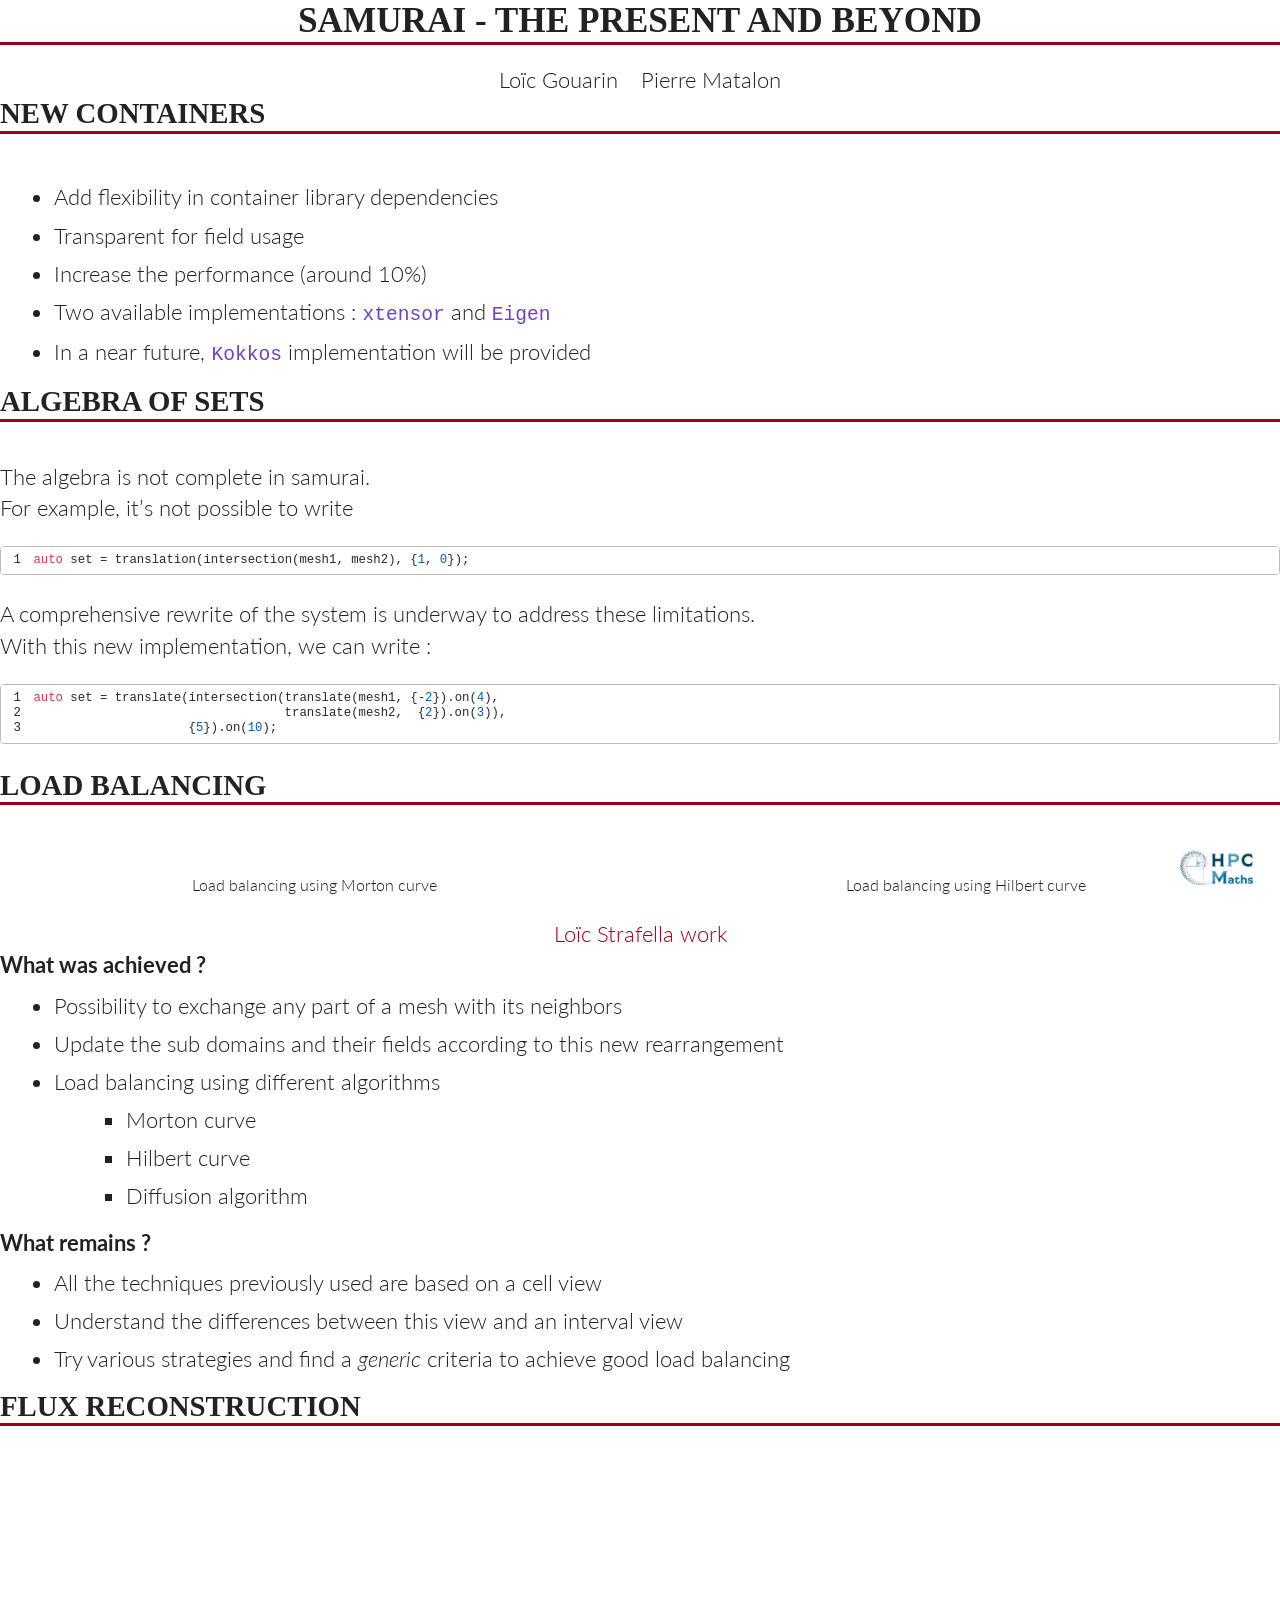
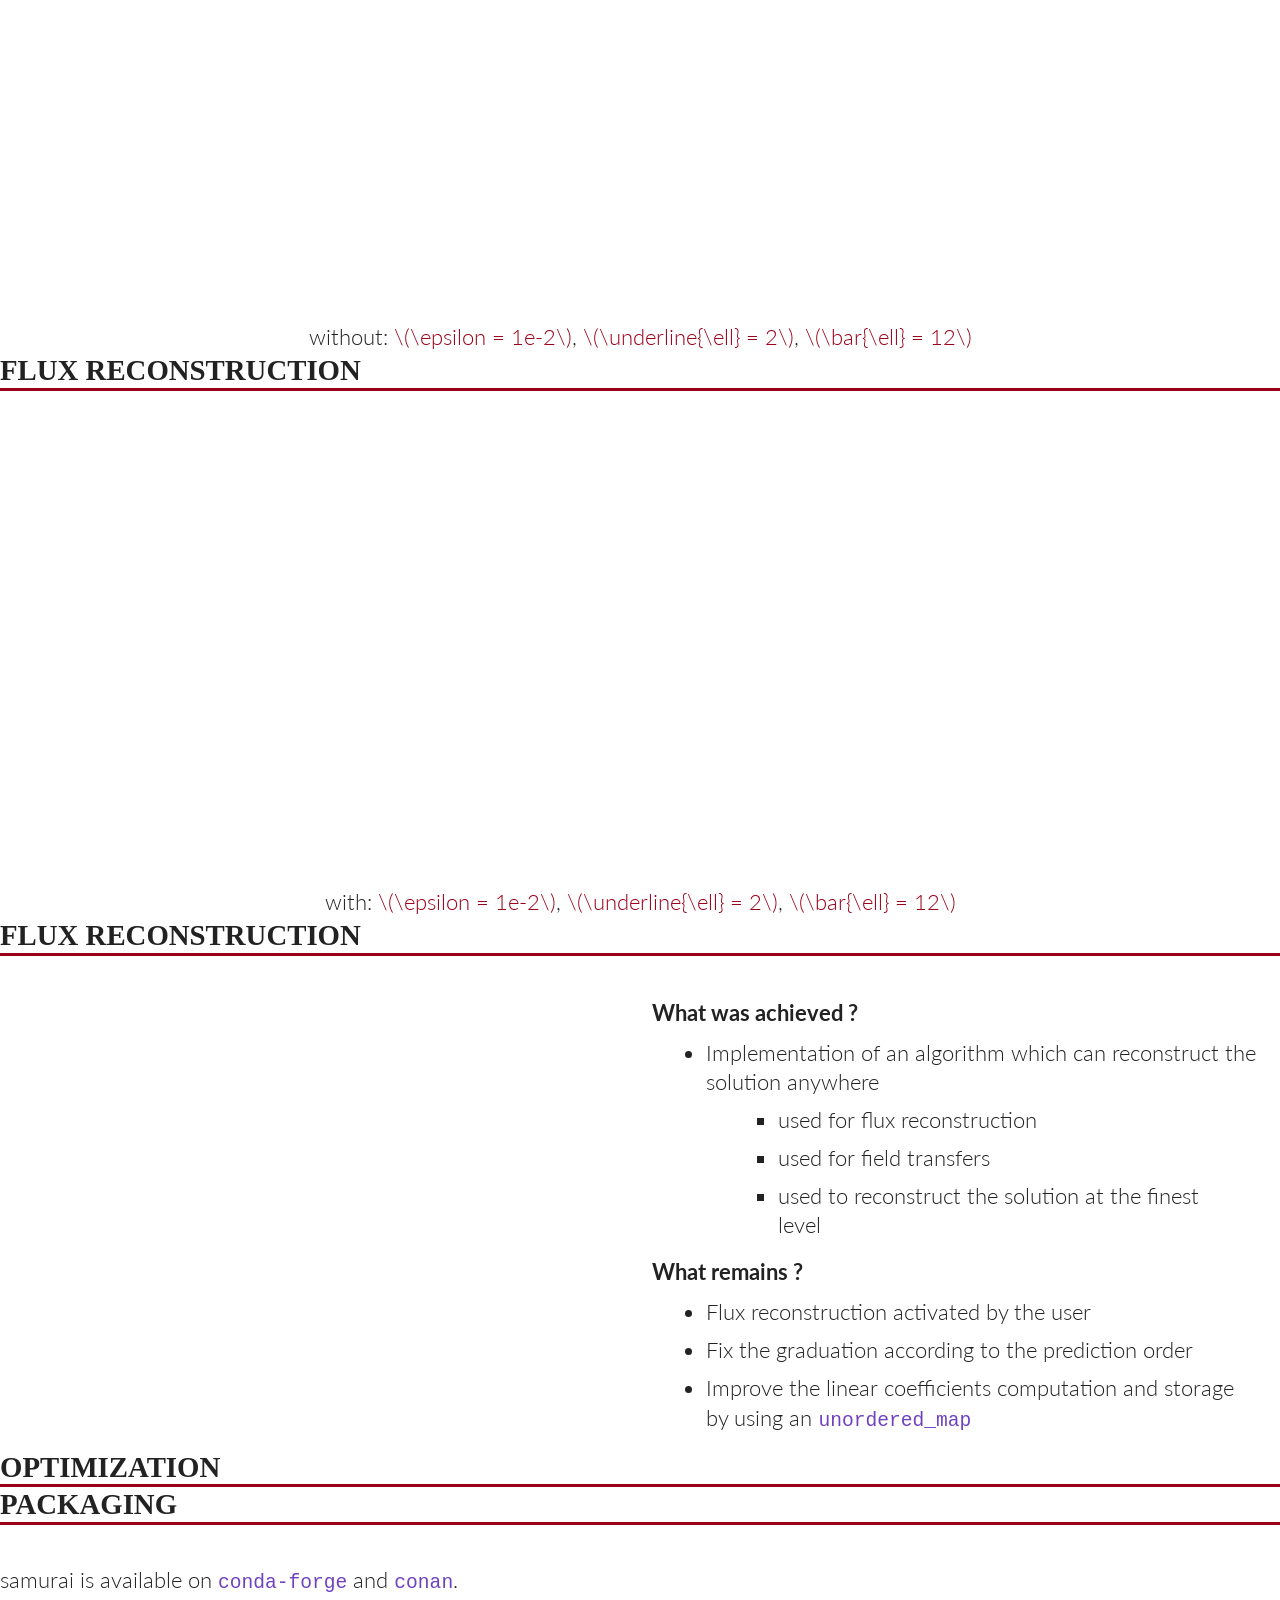
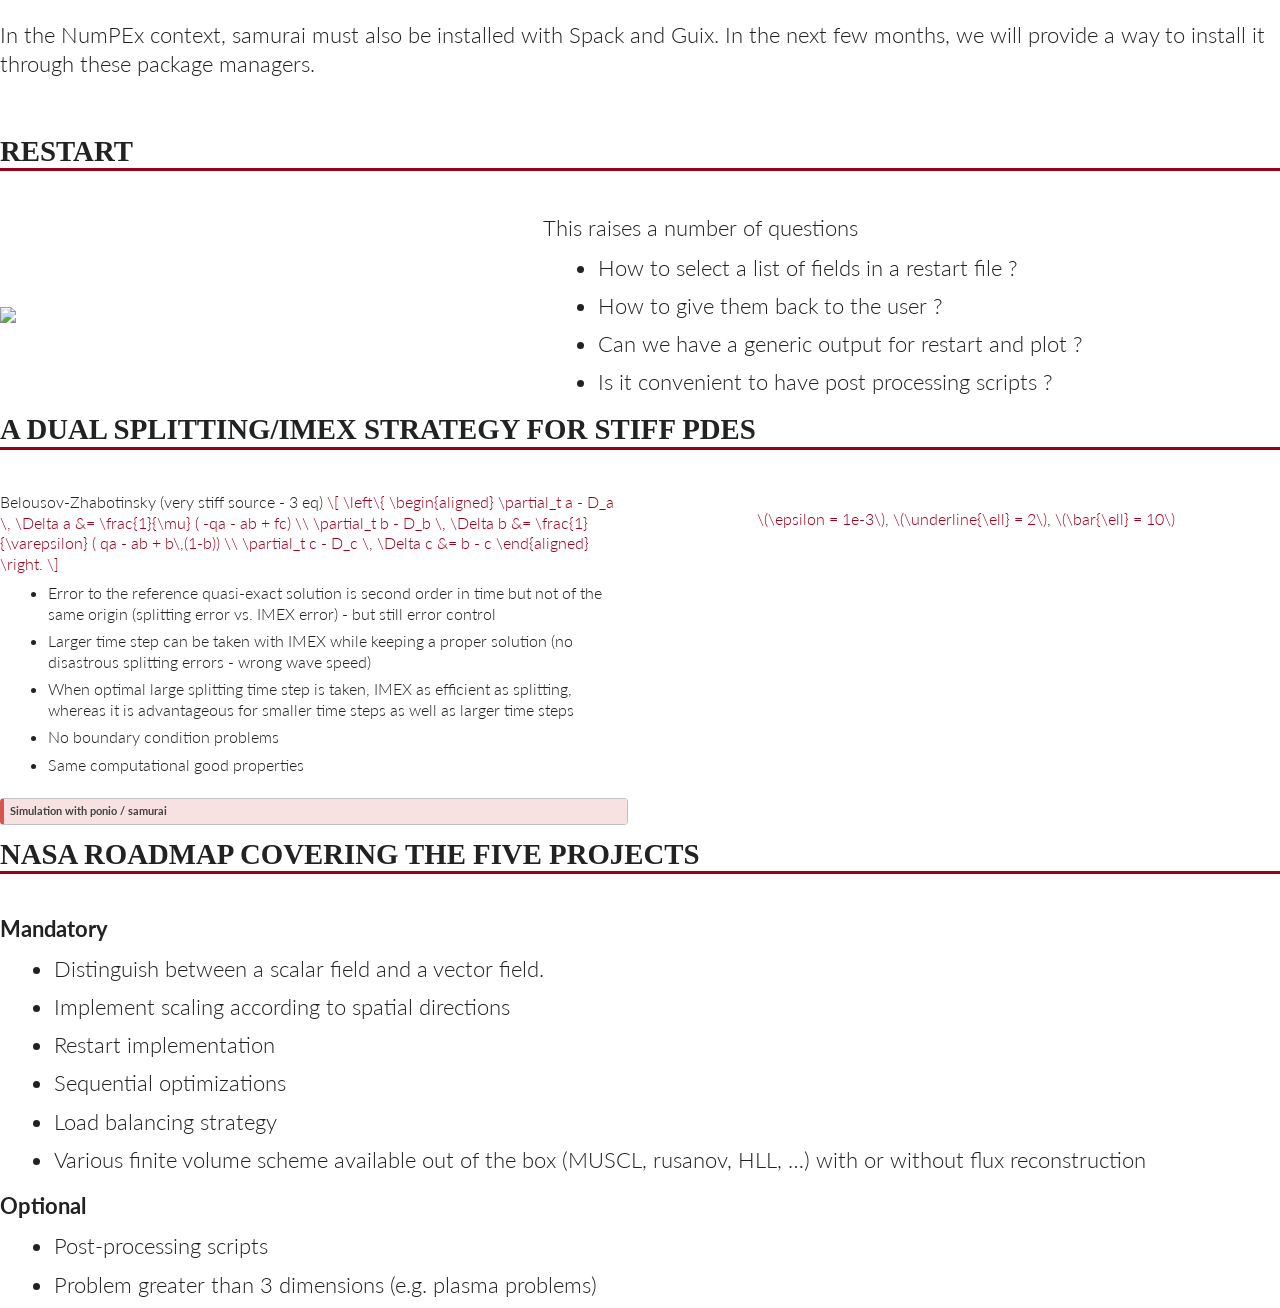
==== talk.html @ 72e12927 "Built site for gh-pages" ====
<!DOCTYPE html>
<html lang="en"><head>
<script src="talk_files/libs/clipboard/clipboard.min.js"></script>
<script src="talk_files/libs/quarto-html/tabby.min.js"></script>
<script src="talk_files/libs/quarto-html/popper.min.js"></script>
<script src="talk_files/libs/quarto-html/tippy.umd.min.js"></script>
<link href="talk_files/libs/quarto-html/tippy.css" rel="stylesheet">
<link href="talk_files/libs/quarto-html/light-border.css" rel="stylesheet">
<link href="talk_files/libs/quarto-html/quarto-html.min.css" rel="stylesheet" data-mode="light">
<link href="talk_files/libs/quarto-html/quarto-syntax-highlighting.css" rel="stylesheet" id="quarto-text-highlighting-styles"><meta charset="utf-8">
  <meta name="generator" content="quarto-1.5.57">

  <meta name="author" content="Loïc Gouarin">
  <meta name="author" content="Pierre Matalon">
  <title>samurai - the present and beyond</title>
  <meta name="apple-mobile-web-app-capable" content="yes">
  <meta name="apple-mobile-web-app-status-bar-style" content="black-translucent">
  <meta name="viewport" content="width=device-width, initial-scale=1.0, maximum-scale=1.0, user-scalable=no, minimal-ui">
  <link rel="stylesheet" href="talk_files/libs/revealjs/dist/reset.css">
  <link rel="stylesheet" href="talk_files/libs/revealjs/dist/reveal.css">
  <style>
    code{white-space: pre-wrap;}
    span.smallcaps{font-variant: small-caps;}
    div.columns{display: flex; gap: min(4vw, 1.5em);}
    div.column{flex: auto; overflow-x: auto;}
    div.hanging-indent{margin-left: 1.5em; text-indent: -1.5em;}
    ul.task-list{list-style: none;}
    ul.task-list li input[type="checkbox"] {
      width: 0.8em;
      margin: 0 0.8em 0.2em -1em; /* quarto-specific, see https://github.com/quarto-dev/quarto-cli/issues/4556 */ 
      vertical-align: middle;
    }
    /* CSS for syntax highlighting */
    pre > code.sourceCode { white-space: pre; position: relative; }
    pre > code.sourceCode > span { line-height: 1.25; }
    pre > code.sourceCode > span:empty { height: 1.2em; }
    .sourceCode { overflow: visible; }
    code.sourceCode > span { color: inherit; text-decoration: inherit; }
    div.sourceCode { margin: 1em 0; }
    pre.sourceCode { margin: 0; }
    @media screen {
    div.sourceCode { overflow: auto; }
    }
    @media print {
    pre > code.sourceCode { white-space: pre-wrap; }
    pre > code.sourceCode > span { display: inline-block; text-indent: -5em; padding-left: 5em; }
    }
    pre.numberSource code
      { counter-reset: source-line 0; }
    pre.numberSource code > span
      { position: relative; left: -4em; counter-increment: source-line; }
    pre.numberSource code > span > a:first-child::before
      { content: counter(source-line);
        position: relative; left: -1em; text-align: right; vertical-align: baseline;
        border: none; display: inline-block;
        -webkit-touch-callout: none; -webkit-user-select: none;
        -khtml-user-select: none; -moz-user-select: none;
        -ms-user-select: none; user-select: none;
        padding: 0 4px; width: 4em;
      }
    pre.numberSource { margin-left: 3em;  padding-left: 4px; }
    div.sourceCode
      { color: #24292e;  }
    @media screen {
    pre > code.sourceCode > span > a:first-child::before { text-decoration: underline; }
    }
    code span { color: #24292e; } /* Normal */
    code span.al { color: #ff5555; font-weight: bold; } /* Alert */
    code span.an { color: #6a737d; } /* Annotation */
    code span.at { color: #d73a49; } /* Attribute */
    code span.bn { color: #005cc5; } /* BaseN */
    code span.bu { color: #d73a49; } /* BuiltIn */
    code span.cf { color: #d73a49; } /* ControlFlow */
    code span.ch { color: #032f62; } /* Char */
    code span.cn { color: #005cc5; } /* Constant */
    code span.co { color: #6a737d; } /* Comment */
    code span.cv { color: #6a737d; } /* CommentVar */
    code span.do { color: #6a737d; } /* Documentation */
    code span.dt { color: #d73a49; } /* DataType */
    code span.dv { color: #005cc5; } /* DecVal */
    code span.er { color: #ff5555; text-decoration: underline; } /* Error */
    code span.ex { color: #d73a49; font-weight: bold; } /* Extension */
    code span.fl { color: #005cc5; } /* Float */
    code span.fu { color: #6f42c1; } /* Function */
    code span.im { color: #032f62; } /* Import */
    code span.in { color: #6a737d; } /* Information */
    code span.kw { color: #d73a49; } /* Keyword */
    code span.op { color: #24292e; } /* Operator */
    code span.ot { color: #6f42c1; } /* Other */
    code span.pp { color: #d73a49; } /* Preprocessor */
    code span.re { color: #6a737d; } /* RegionMarker */
    code span.sc { color: #005cc5; } /* SpecialChar */
    code span.ss { color: #032f62; } /* SpecialString */
    code span.st { color: #032f62; } /* String */
    code span.va { color: #e36209; } /* Variable */
    code span.vs { color: #032f62; } /* VerbatimString */
    code span.wa { color: #ff5555; } /* Warning */
  </style>
  <link rel="stylesheet" href="talk_files/libs/revealjs/dist/theme/quarto.css">
  <link rel="stylesheet" href="css/light.css">
  <link href="talk_files/libs/revealjs/plugin/quarto-line-highlight/line-highlight.css" rel="stylesheet">
  <link href="talk_files/libs/revealjs/plugin/reveal-menu/menu.css" rel="stylesheet">
  <link href="talk_files/libs/revealjs/plugin/reveal-menu/quarto-menu.css" rel="stylesheet">
  <link href="talk_files/libs/revealjs/plugin/quarto-support/footer.css" rel="stylesheet">
  <style type="text/css">

  .callout {
    margin-top: 1em;
    margin-bottom: 1em;  
    border-radius: .25rem;
  }

  .callout.callout-style-simple { 
    padding: 0em 0.5em;
    border-left: solid #acacac .3rem;
    border-right: solid 1px silver;
    border-top: solid 1px silver;
    border-bottom: solid 1px silver;
    display: flex;
  }

  .callout.callout-style-default {
    border-left: solid #acacac .3rem;
    border-right: solid 1px silver;
    border-top: solid 1px silver;
    border-bottom: solid 1px silver;
  }

  .callout .callout-body-container {
    flex-grow: 1;
  }

  .callout.callout-style-simple .callout-body {
    font-size: 1rem;
    font-weight: 400;
  }

  .callout.callout-style-default .callout-body {
    font-size: 0.9rem;
    font-weight: 400;
  }

  .callout.callout-titled.callout-style-simple .callout-body {
    margin-top: 0.2em;
  }

  .callout:not(.callout-titled) .callout-body {
      display: flex;
  }

  .callout:not(.no-icon).callout-titled.callout-style-simple .callout-content {
    padding-left: 1.6em;
  }

  .callout.callout-titled .callout-header {
    padding-top: 0.2em;
    margin-bottom: -0.2em;
  }

  .callout.callout-titled .callout-title  p {
    margin-top: 0.5em;
    margin-bottom: 0.5em;
  }
    
  .callout.callout-titled.callout-style-simple .callout-content  p {
    margin-top: 0;
  }

  .callout.callout-titled.callout-style-default .callout-content  p {
    margin-top: 0.7em;
  }

  .callout.callout-style-simple div.callout-title {
    border-bottom: none;
    font-size: .9rem;
    font-weight: 600;
    opacity: 75%;
  }

  .callout.callout-style-default  div.callout-title {
    border-bottom: none;
    font-weight: 600;
    opacity: 85%;
    font-size: 0.9rem;
    padding-left: 0.5em;
    padding-right: 0.5em;
  }

  .callout.callout-style-default div.callout-content {
    padding-left: 0.5em;
    padding-right: 0.5em;
  }

  .callout.callout-style-simple .callout-icon::before {
    height: 1rem;
    width: 1rem;
    display: inline-block;
    content: "";
    background-repeat: no-repeat;
    background-size: 1rem 1rem;
  }

  .callout.callout-style-default .callout-icon::before {
    height: 0.9rem;
    width: 0.9rem;
    display: inline-block;
    content: "";
    background-repeat: no-repeat;
    background-size: 0.9rem 0.9rem;
  }

  .callout-title {
    display: flex
  }
    
  .callout-icon::before {
    margin-top: 1rem;
    padding-right: .5rem;
  }

  .callout.no-icon::before {
    display: none !important;
  }

  .callout.callout-titled .callout-body > .callout-content > :last-child {
    padding-bottom: 0.5rem;
    margin-bottom: 0;
  }

  .callout.callout-titled .callout-icon::before {
    margin-top: .5rem;
    padding-right: .5rem;
  }

  .callout:not(.callout-titled) .callout-icon::before {
    margin-top: 1rem;
    padding-right: .5rem;
  }

  /* Callout Types */

  div.callout-note {
    border-left-color: #4582ec !important;
  }

  div.callout-note .callout-icon::before {
    background-image: url('[data-uri]');
  }

  div.callout-note.callout-style-default .callout-title {
    background-color: #dae6fb
  }

  div.callout-important {
    border-left-color: #d9534f !important;
  }

  div.callout-important .callout-icon::before {
    background-image: url('[data-uri]');
  }

  div.callout-important.callout-style-default .callout-title {
    background-color: #f7dddc
  }

  div.callout-warning {
    border-left-color: #f0ad4e !important;
  }

  div.callout-warning .callout-icon::before {
    background-image: url('[data-uri]');
  }

  div.callout-warning.callout-style-default .callout-title {
    background-color: #fcefdc
  }

  div.callout-tip {
    border-left-color: #02b875 !important;
  }

  div.callout-tip .callout-icon::before {
    background-image: url('[data-uri]');
  }

  div.callout-tip.callout-style-default .callout-title {
    background-color: #ccf1e3
  }

  div.callout-caution {
    border-left-color: #fd7e14 !important;
  }

  div.callout-caution .callout-icon::before {
    background-image: url('[data-uri]');
  }

  div.callout-caution.callout-style-default .callout-title {
    background-color: #ffe5d0
  }

  </style>
  <style type="text/css">
    .reveal div.sourceCode {
      margin: 0;
      overflow: auto;
    }
    .reveal div.hanging-indent {
      margin-left: 1em;
      text-indent: -1em;
    }
    .reveal .slide:not(.center) {
      height: 100%;
    }
    .reveal .slide.scrollable {
      overflow-y: auto;
    }
    .reveal .footnotes {
      height: 100%;
      overflow-y: auto;
    }
    .reveal .slide .absolute {
      position: absolute;
      display: block;
    }
    .reveal .footnotes ol {
      counter-reset: ol;
      list-style-type: none; 
      margin-left: 0;
    }
    .reveal .footnotes ol li:before {
      counter-increment: ol;
      content: counter(ol) ". "; 
    }
    .reveal .footnotes ol li > p:first-child {
      display: inline-block;
    }
    .reveal .slide ul,
    .reveal .slide ol {
      margin-bottom: 0.5em;
    }
    .reveal .slide ul li,
    .reveal .slide ol li {
      margin-top: 0.4em;
      margin-bottom: 0.2em;
    }
    .reveal .slide ul[role="tablist"] li {
      margin-bottom: 0;
    }
    .reveal .slide ul li > *:first-child,
    .reveal .slide ol li > *:first-child {
      margin-block-start: 0;
    }
    .reveal .slide ul li > *:last-child,
    .reveal .slide ol li > *:last-child {
      margin-block-end: 0;
    }
    .reveal .slide .columns:nth-child(3) {
      margin-block-start: 0.8em;
    }
    .reveal blockquote {
      box-shadow: none;
    }
    .reveal .tippy-content>* {
      margin-top: 0.2em;
      margin-bottom: 0.7em;
    }
    .reveal .tippy-content>*:last-child {
      margin-bottom: 0.2em;
    }
    .reveal .slide > img.stretch.quarto-figure-center,
    .reveal .slide > img.r-stretch.quarto-figure-center {
      display: block;
      margin-left: auto;
      margin-right: auto; 
    }
    .reveal .slide > img.stretch.quarto-figure-left,
    .reveal .slide > img.r-stretch.quarto-figure-left  {
      display: block;
      margin-left: 0;
      margin-right: auto; 
    }
    .reveal .slide > img.stretch.quarto-figure-right,
    .reveal .slide > img.r-stretch.quarto-figure-right  {
      display: block;
      margin-left: auto;
      margin-right: 0; 
    }
  </style>
</head>
<body class="quarto-light">
  <div class="reveal">
    <div class="slides">

<section id="title-slide" class="quarto-title-block center">
  <h1 class="title">samurai - the present and beyond</h1>

<div class="quarto-title-authors">
<div class="quarto-title-author">
<div class="quarto-title-author-name">
Loïc Gouarin 
</div>
</div>
<div class="quarto-title-author">
<div class="quarto-title-author-name">
Pierre Matalon 
</div>
</div>
</div>

</section>
<section id="new-containers" class="slide level2">
<h2>New containers</h2>
<link href="https://cdn.jsdelivr.net/npm/bootstrap@5.3.0/dist/css/bootstrap.min.css" rel="stylesheet">
<script src="https://cdn.jsdelivr.net/npm/bootstrap@5.3.0/dist/js/bootstrap.bundle.min.js"></script>
<ul>
<li>Add flexibility in container library dependencies</li>
<li>Transparent for field usage</li>
<li>Increase the performance (around 10%)</li>
<li>Two available implementations : <code>xtensor</code> and <code>Eigen</code></li>
<li>In a near future, <code>Kokkos</code> implementation will be provided</li>
</ul>
</section>
<section id="algebra-of-sets" class="slide level2">
<h2>Algebra of sets</h2>
<p>The algebra is not complete in samurai.</p>
<p>For example, it’s not possible to write</p>
<div class="my-4">
<div class="sourceCode" id="cb1"><pre class="sourceCode numberSource cpp number-lines code-with-copy"><code class="sourceCode cpp"><span id="cb1-1"><a href=""></a><span class="kw">auto</span> set <span class="op">=</span> translation<span class="op">(</span>intersection<span class="op">(</span>mesh1<span class="op">,</span> mesh2<span class="op">),</span> <span class="op">{</span><span class="dv">1</span><span class="op">,</span> <span class="dv">0</span><span class="op">});</span></span></code><button title="Copy to Clipboard" class="code-copy-button"><i class="bi"></i></button></pre></div>
</div>
<p>A comprehensive rewrite of the system is underway to address these limitations.</p>
<p>With this new implementation, we can write :</p>
<div class="my-4">
<div class="sourceCode" id="cb2"><pre class="sourceCode numberSource cpp number-lines code-with-copy"><code class="sourceCode cpp"><span id="cb2-1"><a href=""></a><span class="kw">auto</span> set <span class="op">=</span> translate<span class="op">(</span>intersection<span class="op">(</span>translate<span class="op">(</span>mesh1<span class="op">,</span> <span class="op">{-</span><span class="dv">2</span><span class="op">}).</span>on<span class="op">(</span><span class="dv">4</span><span class="op">),</span></span>
<span id="cb2-2"><a href=""></a>                                  translate<span class="op">(</span>mesh2<span class="op">,</span>  <span class="op">{</span><span class="dv">2</span><span class="op">}).</span>on<span class="op">(</span><span class="dv">3</span><span class="op">)),</span></span>
<span id="cb2-3"><a href=""></a>                     <span class="op">{</span><span class="dv">5</span><span class="op">}).</span>on<span class="op">(</span><span class="dv">10</span><span class="op">);</span></span></code><button title="Copy to Clipboard" class="code-copy-button"><i class="bi"></i></button></pre></div>
</div>
</section>
<section id="load-balancing" class="slide level2">
<h2>Load balancing</h2>
<div class="row text-center">
<div class="col-6 mx-auto">
<div class="quarto-figure quarto-figure-center">
<figure>
<p><img data-src="./figures/morton_6MPI_example.png"></p>
<figcaption>Load balancing using Morton curve</figcaption>
</figure>
</div>
</div>
<div class="col-6 mx-auto">
<div class="quarto-figure quarto-figure-center">
<figure>
<p><img data-src="./figures/hilbert_6MPI_example.png"></p>
<figcaption>Load balancing using Hilbert curve</figcaption>
</figure>
</div>
</div>
</div>
<div class="text-center color">
<p>Loïc Strafella work</p>
</div>
</section>
<section class="slide level2">

<!-- ::::{.center-page-vertically} -->
<p><strong>What was achieved ?</strong></p>
<ul>
<li>Possibility to exchange any part of a mesh with its neighbors</li>
<li>Update the sub domains and their fields according to this new rearrangement</li>
<li>Load balancing using different algorithms
<ul>
<li>Morton curve</li>
<li>Hilbert curve</li>
<li>Diffusion algorithm</li>
</ul></li>
</ul>
<p><strong>What remains ?</strong></p>
<ul>
<li>All the techniques previously used are based on a cell view</li>
<li>Understand the differences between this view and an interval view</li>
<li>Try various strategies and find a <em>generic</em> criteria to achieve good load balancing <!-- :::: --></li>
</ul>
</section>
<section id="flux-reconstruction" class="slide level2">
<h2>Flux reconstruction</h2>
<div class="text-center">
<div>
<video data-autoplay="" width="70%" src="videos/burgers/MRA_upwind_without_portion-min_1-max_12-eps_0.01-reg_0.mp4">
</video></div>
</div>
<div class="text-center mt-0">
<p>without: <span class="math inline">\(\epsilon = 1e-2\)</span>, <span class="math inline">\(\underline{\ell} = 2\)</span>, <span class="math inline">\(\bar{\ell} = 12\)</span></p>
</div>
</section>
<section id="flux-reconstruction-1" class="slide level2">
<h2>Flux reconstruction</h2>
<div class="text-center">
<div>
<video data-autoplay="" width="70%" src="videos/burgers/MRA_upwind_with_portion-min_1-max_12-eps_0.01-reg_0.mp4">
</video></div>
</div>
<div class="text-center mt-0">
<p>with: <span class="math inline">\(\epsilon = 1e-2\)</span>, <span class="math inline">\(\underline{\ell} = 2\)</span>, <span class="math inline">\(\bar{\ell} = 12\)</span></p>
</div>
</section>
<section id="flux-reconstruction-2" class="slide level2">
<h2>Flux reconstruction</h2>
<div class="row align-items-center">
<div class="col-6 text-center">
<video data-autoplay="" src="videos/portions/portion.mp4">
</video></div>
<div class="col">
<p><strong>What was achieved ?</strong></p>
<ul>
<li>Implementation of an algorithm which can reconstruct the solution anywhere
<ul>
<li>used for flux reconstruction</li>
<li>used for field transfers</li>
<li>used to reconstruct the solution at the finest level</li>
</ul></li>
</ul>
<p><strong>What remains ?</strong></p>
<ul>
<li>Flux reconstruction activated by the user</li>
<li>Fix the graduation according to the prediction order</li>
<li>Improve the linear coefficients computation and storage by using an <code>unordered_map</code></li>
</ul>
</div>
</div>
</section>
<section id="optimization" class="slide level2">
<h2>Optimization</h2>
</section>
<section id="packaging" class="slide level2">
<h2>Packaging</h2>
<div class="my-4">
<p>samurai is available on <code>conda-forge</code> and <code>conan</code>.</p>
</div>
<p>In the NumPEx context, samurai must also be installed with Spack and Guix. In the next few months, we will provide a way to install it through these package managers.</p>
<div class="text-center mt-4">
<p><img data-src="./figures/spack-logo-white.svg" style="width:10.0%"> <img data-src="./figures/Guix_logo.svg" style="width:10.0%"></p>
</div>
</section>
<section id="restart" class="slide level2">
<h2>Restart</h2>
<div class="row align-items-center">
<div class="col-5">
<p><img src="https://media.giphy.com/media/crBFPTqW4U2YM/giphy.gif?cid=ecf05e47tljwhuz2z7a8xxn8gryehs5t8ce6xh1qmso7g6je&amp;ep=v1_gifs_search&amp;rid=giphy.gif&amp;ct=g"></p>
</div>
<div class="col fragment">
<p>This raises a number of questions</p>
<ul>
<li>How to select a list of fields in a restart file ?</li>
<li>How to give them back to the user ?</li>
<li>Can we have a generic output for restart and plot ?</li>
<li>Is it convenient to have post processing scripts ?</li>
</ul>
</div>
</div>
</section>
<section id="a-dual-splittingimex-strategy-for-stiff-pdes" class="slide level2 fs-5">
<h2>A dual Splitting/IMEX strategy for stiff PDEs</h2>
<div class="row fs-6 align-items-center">
<div class="col-6">
<p>Belousov-Zhabotinsky (very stiff source - 3 eq) <span class="math display">\[
\left\{
\begin{aligned}
\partial_t a - D_a \, \Delta a &amp;= \frac{1}{\mu} ( -qa - ab
+
fc) \\
\partial_t b - D_b \, \Delta b &amp;= \frac{1}{\varepsilon} (
qa
- ab + b\,(1-b)) \\
\partial_t c - D_c \, \Delta c &amp;= b - c
\end{aligned}
\right.
\]</span></p>
<ul>
<li>Error to the reference quasi-exact solution is second order in time but not of the same origin (splitting error vs.&nbsp;IMEX error) - but still error control</li>
<li>Larger time step can be taken with IMEX while keeping a proper solution (no disastrous splitting errors - wrong wave speed)</li>
<li>When optimal large splitting time step is taken, IMEX as efficient as splitting, whereas it is advantageous for smaller time steps as well as larger time steps</li>
<li>No boundary condition problems</li>
<li>Same computational good properties</li>
</ul>
<div title="Simulation with ponio / samurai">
<div class="callout callout-important no-icon callout-titled callout-style-default">
<div class="callout-body">
<div class="callout-title">
<p><strong>Simulation with ponio / samurai</strong></p>
</div>
<div class="callout-content">

</div>
</div>
</div>
</div>
</div>
<div class="col-6 text-center">
<div class="text-center mt-0">
<p><span class="math inline">\(\epsilon = 1e-3\)</span>, <span class="math inline">\(\underline{\ell} = 2\)</span>, <span class="math inline">\(\bar{\ell} = 10\)</span></p>
</div>
<video data-autoplay="" loop="true" src="videos/bz_pirock_animation.mp4" width="90%">
</video></div>
</div>
</section>
<section id="nasa-roadmap-covering-the-five-projects" class="slide level2">
<h2>NASA Roadmap covering the five projects</h2>
<p><strong>Mandatory</strong></p>
<ul>
<li>Distinguish between a scalar field and a vector field.</li>
<li>Implement scaling according to spatial directions</li>
<li>Restart implementation</li>
<li>Sequential optimizations</li>
<li>Load balancing strategy</li>
<li>Various finite volume scheme available out of the box (MUSCL, rusanov, HLL, …) with or without flux reconstruction</li>
</ul>
<p><strong>Optional</strong></p>
<ul>
<li>Post-processing scripts</li>
<li>Problem greater than 3 dimensions (e.g.&nbsp;plasma problems)</li>
</ul>
<div class="quarto-auto-generated-content">
<p><img src="figures/logo_HPC@Maths.jpg" class="slide-logo"></p>
<div class="footer footer-default">
<p>Journées OpenNumDef - <img width="5%" src="figures/by-sa.png"> - 13 and 14 February 2025</p>
</div>
</div>
</section>
    </div>
  </div>

  <script>window.backupDefine = window.define; window.define = undefined;</script>
  <script src="talk_files/libs/revealjs/dist/reveal.js"></script>
  <!-- reveal.js plugins -->
  <script src="talk_files/libs/revealjs/plugin/quarto-line-highlight/line-highlight.js"></script>
  <script src="talk_files/libs/revealjs/plugin/pdf-export/pdfexport.js"></script>
  <script src="talk_files/libs/revealjs/plugin/reveal-menu/menu.js"></script>
  <script src="talk_files/libs/revealjs/plugin/reveal-menu/quarto-menu.js"></script>
  <script src="talk_files/libs/revealjs/plugin/quarto-support/support.js"></script>
  

  <script src="talk_files/libs/revealjs/plugin/notes/notes.js"></script>
  <script src="talk_files/libs/revealjs/plugin/search/search.js"></script>
  <script src="talk_files/libs/revealjs/plugin/zoom/zoom.js"></script>
  <script src="talk_files/libs/revealjs/plugin/math/math.js"></script>
  <script>window.define = window.backupDefine; window.backupDefine = undefined;</script>

  <script>

      // Full list of configuration options available at:
      // https://revealjs.com/config/
      Reveal.initialize({
'controlsAuto': true,
'previewLinksAuto': false,
'pdfSeparateFragments': false,
'autoAnimateEasing': "ease",
'autoAnimateDuration': 1,
'autoAnimateUnmatched': true,
'menu': {"side":"left","useTextContentForMissingTitles":true,"markers":false,"loadIcons":false,"custom":[{"title":"Tools","icon":"<i class=\"fas fa-gear\"></i>","content":"<ul class=\"slide-menu-items\">\n<li class=\"slide-tool-item active\" data-item=\"0\"><a href=\"#\" onclick=\"RevealMenuToolHandlers.fullscreen(event)\"><kbd>f</kbd> Fullscreen</a></li>\n<li class=\"slide-tool-item\" data-item=\"1\"><a href=\"#\" onclick=\"RevealMenuToolHandlers.speakerMode(event)\"><kbd>s</kbd> Speaker View</a></li>\n<li class=\"slide-tool-item\" data-item=\"2\"><a href=\"#\" onclick=\"RevealMenuToolHandlers.overview(event)\"><kbd>o</kbd> Slide Overview</a></li>\n<li class=\"slide-tool-item\" data-item=\"3\"><a href=\"#\" onclick=\"RevealMenuToolHandlers.togglePdfExport(event)\"><kbd>e</kbd> PDF Export Mode</a></li>\n<li class=\"slide-tool-item\" data-item=\"4\"><a href=\"#\" onclick=\"RevealMenuToolHandlers.keyboardHelp(event)\"><kbd>?</kbd> Keyboard Help</a></li>\n</ul>"}],"openButton":true},
'smaller': false,
 
        // Display controls in the bottom right corner
        controls: false,

        // Help the user learn the controls by providing hints, for example by
        // bouncing the down arrow when they first encounter a vertical slide
        controlsTutorial: false,

        // Determines where controls appear, "edges" or "bottom-right"
        controlsLayout: 'edges',

        // Visibility rule for backwards navigation arrows; "faded", "hidden"
        // or "visible"
        controlsBackArrows: 'faded',

        // Display a presentation progress bar
        progress: true,

        // Display the page number of the current slide
        slideNumber: false,

        // 'all', 'print', or 'speaker'
        showSlideNumber: 'all',

        // Add the current slide number to the URL hash so that reloading the
        // page/copying the URL will return you to the same slide
        hash: true,

        // Start with 1 for the hash rather than 0
        hashOneBasedIndex: false,

        // Flags if we should monitor the hash and change slides accordingly
        respondToHashChanges: true,

        // Push each slide change to the browser history
        history: true,

        // Enable keyboard shortcuts for navigation
        keyboard: true,

        // Enable the slide overview mode
        overview: true,

        // Disables the default reveal.js slide layout (scaling and centering)
        // so that you can use custom CSS layout
        disableLayout: false,

        // Vertical centering of slides
        center: false,

        // Enables touch navigation on devices with touch input
        touch: true,

        // Loop the presentation
        loop: false,

        // Change the presentation direction to be RTL
        rtl: false,

        // see https://revealjs.com/vertical-slides/#navigation-mode
        navigationMode: 'linear',

        // Randomizes the order of slides each time the presentation loads
        shuffle: false,

        // Turns fragments on and off globally
        fragments: true,

        // Flags whether to include the current fragment in the URL,
        // so that reloading brings you to the same fragment position
        fragmentInURL: false,

        // Flags if the presentation is running in an embedded mode,
        // i.e. contained within a limited portion of the screen
        embedded: false,

        // Flags if we should show a help overlay when the questionmark
        // key is pressed
        help: true,

        // Flags if it should be possible to pause the presentation (blackout)
        pause: true,

        // Flags if speaker notes should be visible to all viewers
        showNotes: false,

        // Global override for autoplaying embedded media (null/true/false)
        autoPlayMedia: null,

        // Global override for preloading lazy-loaded iframes (null/true/false)
        preloadIframes: null,

        // Number of milliseconds between automatically proceeding to the
        // next slide, disabled when set to 0, this value can be overwritten
        // by using a data-autoslide attribute on your slides
        autoSlide: 0,

        // Stop auto-sliding after user input
        autoSlideStoppable: true,

        // Use this method for navigation when auto-sliding
        autoSlideMethod: null,

        // Specify the average time in seconds that you think you will spend
        // presenting each slide. This is used to show a pacing timer in the
        // speaker view
        defaultTiming: null,

        // Enable slide navigation via mouse wheel
        mouseWheel: false,

        // The display mode that will be used to show slides
        display: 'block',

        // Hide cursor if inactive
        hideInactiveCursor: true,

        // Time before the cursor is hidden (in ms)
        hideCursorTime: 5000,

        // Opens links in an iframe preview overlay
        previewLinks: false,

        // Transition style (none/fade/slide/convex/concave/zoom)
        transition: 'none',

        // Transition speed (default/fast/slow)
        transitionSpeed: 'default',

        // Transition style for full page slide backgrounds
        // (none/fade/slide/convex/concave/zoom)
        backgroundTransition: 'none',

        // Number of slides away from the current that are visible
        viewDistance: 3,

        // Number of slides away from the current that are visible on mobile
        // devices. It is advisable to set this to a lower number than
        // viewDistance in order to save resources.
        mobileViewDistance: 2,

        // The "normal" size of the presentation, aspect ratio will be preserved
        // when the presentation is scaled to fit different resolutions. Can be
        // specified using percentage units.
        width: 1050,

        height: 700,

        // Factor of the display size that should remain empty around the content
        margin: 0.1,

        math: {
          mathjax: 'https://cdnjs.cloudflare.com/ajax/libs/mathjax/2.7.0/MathJax.js',
          config: 'TeX-AMS_HTML-full',
          tex2jax: {
            inlineMath: [['\\(','\\)']],
            displayMath: [['\\[','\\]']],
            balanceBraces: true,
            processEscapes: false,
            processRefs: true,
            processEnvironments: true,
            preview: 'TeX',
            skipTags: ['script','noscript','style','textarea','pre','code'],
            ignoreClass: 'tex2jax_ignore',
            processClass: 'tex2jax_process'
          },
        },

        // reveal.js plugins
        plugins: [QuartoLineHighlight, PdfExport, RevealMenu, QuartoSupport,

          RevealMath,
          RevealNotes,
          RevealSearch,
          RevealZoom
        ]
      });
    </script>
    <script id="quarto-html-after-body" type="application/javascript">
    window.document.addEventListener("DOMContentLoaded", function (event) {
      const toggleBodyColorMode = (bsSheetEl) => {
        const mode = bsSheetEl.getAttribute("data-mode");
        const bodyEl = window.document.querySelector("body");
        if (mode === "dark") {
          bodyEl.classList.add("quarto-dark");
          bodyEl.classList.remove("quarto-light");
        } else {
          bodyEl.classList.add("quarto-light");
          bodyEl.classList.remove("quarto-dark");
        }
      }
      const toggleBodyColorPrimary = () => {
        const bsSheetEl = window.document.querySelector("link#quarto-bootstrap");
        if (bsSheetEl) {
          toggleBodyColorMode(bsSheetEl);
        }
      }
      toggleBodyColorPrimary();  
      const tabsets =  window.document.querySelectorAll(".panel-tabset-tabby")
      tabsets.forEach(function(tabset) {
        const tabby = new Tabby('#' + tabset.id);
      });
      const isCodeAnnotation = (el) => {
        for (const clz of el.classList) {
          if (clz.startsWith('code-annotation-')) {                     
            return true;
          }
        }
        return false;
      }
      const onCopySuccess = function(e) {
        // button target
        const button = e.trigger;
        // don't keep focus
        button.blur();
        // flash "checked"
        button.classList.add('code-copy-button-checked');
        var currentTitle = button.getAttribute("title");
        button.setAttribute("title", "Copied!");
        let tooltip;
        if (window.bootstrap) {
          button.setAttribute("data-bs-toggle", "tooltip");
          button.setAttribute("data-bs-placement", "left");
          button.setAttribute("data-bs-title", "Copied!");
          tooltip = new bootstrap.Tooltip(button, 
            { trigger: "manual", 
              customClass: "code-copy-button-tooltip",
              offset: [0, -8]});
          tooltip.show();    
        }
        setTimeout(function() {
          if (tooltip) {
            tooltip.hide();
            button.removeAttribute("data-bs-title");
            button.removeAttribute("data-bs-toggle");
            button.removeAttribute("data-bs-placement");
          }
          button.setAttribute("title", currentTitle);
          button.classList.remove('code-copy-button-checked');
        }, 1000);
        // clear code selection
        e.clearSelection();
      }
      const getTextToCopy = function(trigger) {
          const codeEl = trigger.previousElementSibling.cloneNode(true);
          for (const childEl of codeEl.children) {
            if (isCodeAnnotation(childEl)) {
              childEl.remove();
            }
          }
          return codeEl.innerText;
      }
      const clipboard = new window.ClipboardJS('.code-copy-button:not([data-in-quarto-modal])', {
        text: getTextToCopy
      });
      clipboard.on('success', onCopySuccess);
      if (window.document.getElementById('quarto-embedded-source-code-modal')) {
        // For code content inside modals, clipBoardJS needs to be initialized with a container option
        // TODO: Check when it could be a function (https://github.com/zenorocha/clipboard.js/issues/860)
        const clipboardModal = new window.ClipboardJS('.code-copy-button[data-in-quarto-modal]', {
          text: getTextToCopy,
          container: window.document.getElementById('quarto-embedded-source-code-modal')
        });
        clipboardModal.on('success', onCopySuccess);
      }
        var localhostRegex = new RegExp(/^(?:http|https):\/\/localhost\:?[0-9]*\//);
        var mailtoRegex = new RegExp(/^mailto:/);
          var filterRegex = new RegExp('/' + window.location.host + '/');
        var isInternal = (href) => {
            return filterRegex.test(href) || localhostRegex.test(href) || mailtoRegex.test(href);
        }
        // Inspect non-navigation links and adorn them if external
     	var links = window.document.querySelectorAll('a[href]:not(.nav-link):not(.navbar-brand):not(.toc-action):not(.sidebar-link):not(.sidebar-item-toggle):not(.pagination-link):not(.no-external):not([aria-hidden]):not(.dropdown-item):not(.quarto-navigation-tool):not(.about-link)');
        for (var i=0; i<links.length; i++) {
          const link = links[i];
          if (!isInternal(link.href)) {
            // undo the damage that might have been done by quarto-nav.js in the case of
            // links that we want to consider external
            if (link.dataset.originalHref !== undefined) {
              link.href = link.dataset.originalHref;
            }
          }
        }
      function tippyHover(el, contentFn, onTriggerFn, onUntriggerFn) {
        const config = {
          allowHTML: true,
          maxWidth: 500,
          delay: 100,
          arrow: false,
          appendTo: function(el) {
              return el.closest('section.slide') || el.parentElement;
          },
          interactive: true,
          interactiveBorder: 10,
          theme: 'light-border',
          placement: 'bottom-start',
        };
        if (contentFn) {
          config.content = contentFn;
        }
        if (onTriggerFn) {
          config.onTrigger = onTriggerFn;
        }
        if (onUntriggerFn) {
          config.onUntrigger = onUntriggerFn;
        }
          config['offset'] = [0,0];
          config['maxWidth'] = 700;
        window.tippy(el, config); 
      }
      const noterefs = window.document.querySelectorAll('a[role="doc-noteref"]');
      for (var i=0; i<noterefs.length; i++) {
        const ref = noterefs[i];
        tippyHover(ref, function() {
          // use id or data attribute instead here
          let href = ref.getAttribute('data-footnote-href') || ref.getAttribute('href');
          try { href = new URL(href).hash; } catch {}
          const id = href.replace(/^#\/?/, "");
          const note = window.document.getElementById(id);
          if (note) {
            return note.innerHTML;
          } else {
            return "";
          }
        });
      }
      const findCites = (el) => {
        const parentEl = el.parentElement;
        if (parentEl) {
          const cites = parentEl.dataset.cites;
          if (cites) {
            return {
              el,
              cites: cites.split(' ')
            };
          } else {
            return findCites(el.parentElement)
          }
        } else {
          return undefined;
        }
      };
      var bibliorefs = window.document.querySelectorAll('a[role="doc-biblioref"]');
      for (var i=0; i<bibliorefs.length; i++) {
        const ref = bibliorefs[i];
        const citeInfo = findCites(ref);
        if (citeInfo) {
          tippyHover(citeInfo.el, function() {
            var popup = window.document.createElement('div');
            citeInfo.cites.forEach(function(cite) {
              var citeDiv = window.document.createElement('div');
              citeDiv.classList.add('hanging-indent');
              citeDiv.classList.add('csl-entry');
              var biblioDiv = window.document.getElementById('ref-' + cite);
              if (biblioDiv) {
                citeDiv.innerHTML = biblioDiv.innerHTML;
              }
              popup.appendChild(citeDiv);
            });
            return popup.innerHTML;
          });
        }
      }
    });
    </script>
    

</body></html>
---- talk_files/libs/quarto-html/tippy.css ----
.tippy-box[data-animation=fade][data-state=hidden]{opacity:0}[data-tippy-root]{max-width:calc(100vw - 10px)}.tippy-box{position:relative;background-color:#333;color:#fff;border-radius:4px;font-size:14px;line-height:1.4;white-space:normal;outline:0;transition-property:transform,visibility,opacity}.tippy-box[data-placement^=top]>.tippy-arrow{bottom:0}.tippy-box[data-placement^=top]>.tippy-arrow:before{bottom:-7px;left:0;border-width:8px 8px 0;border-top-color:initial;transform-origin:center top}.tippy-box[data-placement^=bottom]>.tippy-arrow{top:0}.tippy-box[data-placement^=bottom]>.tippy-arrow:before{top:-7px;left:0;border-width:0 8px 8px;border-bottom-color:initial;transform-origin:center bottom}.tippy-box[data-placement^=left]>.tippy-arrow{right:0}.tippy-box[data-placement^=left]>.tippy-arrow:before{border-width:8px 0 8px 8px;border-left-color:initial;right:-7px;transform-origin:center left}.tippy-box[data-placement^=right]>.tippy-arrow{left:0}.tippy-box[data-placement^=right]>.tippy-arrow:before{left:-7px;border-width:8px 8px 8px 0;border-right-color:initial;transform-origin:center right}.tippy-box[data-inertia][data-state=visible]{transition-timing-function:cubic-bezier(.54,1.5,.38,1.11)}.tippy-arrow{width:16px;height:16px;color:#333}.tippy-arrow:before{content:"";position:absolute;border-color:transparent;border-style:solid}.tippy-content{position:relative;padding:5px 9px;z-index:1}
---- talk_files/libs/quarto-html/light-border.css ----
.tippy-box[data-theme~=light-border]{background-color:#fff;background-clip:padding-box;border:1px solid rgba(0,8,16,.15);color:#333;box-shadow:0 4px 14px -2px rgba(0,8,16,.08)}.tippy-box[data-theme~=light-border]>.tippy-backdrop{background-color:#fff}.tippy-box[data-theme~=light-border]>.tippy-arrow:after,.tippy-box[data-theme~=light-border]>.tippy-svg-arrow:after{content:"";position:absolute;z-index:-1}.tippy-box[data-theme~=light-border]>.tippy-arrow:after{border-color:transparent;border-style:solid}.tippy-box[data-theme~=light-border][data-placement^=top]>.tippy-arrow:before{border-top-color:#fff}.tippy-box[data-theme~=light-border][data-placement^=top]>.tippy-arrow:after{border-top-color:rgba(0,8,16,.2);border-width:7px 7px 0;top:17px;left:1px}.tippy-box[data-theme~=light-border][data-placement^=top]>.tippy-svg-arrow>svg{top:16px}.tippy-box[data-theme~=light-border][data-placement^=top]>.tippy-svg-arrow:after{top:17px}.tippy-box[data-theme~=light-border][data-placement^=bottom]>.tippy-arrow:before{border-bottom-color:#fff;bottom:16px}.tippy-box[data-theme~=light-border][data-placement^=bottom]>.tippy-arrow:after{border-bottom-color:rgba(0,8,16,.2);border-width:0 7px 7px;bottom:17px;left:1px}.tippy-box[data-theme~=light-border][data-placement^=bottom]>.tippy-svg-arrow>svg{bottom:16px}.tippy-box[data-theme~=light-border][data-placement^=bottom]>.tippy-svg-arrow:after{bottom:17px}.tippy-box[data-theme~=light-border][data-placement^=left]>.tippy-arrow:before{border-left-color:#fff}.tippy-box[data-theme~=light-border][data-placement^=left]>.tippy-arrow:after{border-left-color:rgba(0,8,16,.2);border-width:7px 0 7px 7px;left:17px;top:1px}.tippy-box[data-theme~=light-border][data-placement^=left]>.tippy-svg-arrow>svg{left:11px}.tippy-box[data-theme~=light-border][data-placement^=left]>.tippy-svg-arrow:after{left:12px}.tippy-box[data-theme~=light-border][data-placement^=right]>.tippy-arrow:before{border-right-color:#fff;right:16px}.tippy-box[data-theme~=light-border][data-placement^=right]>.tippy-arrow:after{border-width:7px 7px 7px 0;right:17px;top:1px;border-right-color:rgba(0,8,16,.2)}.tippy-box[data-theme~=light-border][data-placement^=right]>.tippy-svg-arrow>svg{right:11px}.tippy-box[data-theme~=light-border][data-placement^=right]>.tippy-svg-arrow:after{right:12px}.tippy-box[data-theme~=light-border]>.tippy-svg-arrow{fill:#fff}.tippy-box[data-theme~=light-border]>.tippy-svg-arrow:after{background-image:url([data-uri]);background-size:16px 6px;width:16px;height:6px}
---- talk_files/libs/quarto-html/quarto-syntax-highlighting.css ----
/* quarto syntax highlight colors */
:root {
  --quarto-hl-al-color: #ff5555;
  --quarto-hl-an-color: #6a737d;
  --quarto-hl-at-color: #d73a49;
  --quarto-hl-bn-color: #005cc5;
  --quarto-hl-bu-color: #d73a49;
  --quarto-hl-ch-color: #032f62;
  --quarto-hl-co-color: #6a737d;
  --quarto-hl-cv-color: #6a737d;
  --quarto-hl-cn-color: #005cc5;
  --quarto-hl-cf-color: #d73a49;
  --quarto-hl-dt-color: #d73a49;
  --quarto-hl-dv-color: #005cc5;
  --quarto-hl-do-color: #6a737d;
  --quarto-hl-er-color: #ff5555;
  --quarto-hl-ex-color: #d73a49;
  --quarto-hl-fl-color: #005cc5;
  --quarto-hl-fu-color: #6f42c1;
  --quarto-hl-im-color: #032f62;
  --quarto-hl-in-color: #6a737d;
  --quarto-hl-kw-color: #d73a49;
  --quarto-hl-op-color: #24292e;
  --quarto-hl-pp-color: #d73a49;
  --quarto-hl-re-color: #6a737d;
  --quarto-hl-sc-color: #005cc5;
  --quarto-hl-ss-color: #032f62;
  --quarto-hl-st-color: #032f62;
  --quarto-hl-va-color: #e36209;
  --quarto-hl-vs-color: #032f62;
  --quarto-hl-wa-color: #ff5555;
}

/* other quarto variables */
:root {
  --quarto-font-monospace: SFMono-Regular, Menlo, Monaco, Consolas, "Liberation Mono", "Courier New", monospace;
}

code span.al {
  font-weight: bold;
  color: #ff5555;
}

code span.an {
  color: #6a737d;
}

code span.at {
  color: #d73a49;
}

code span.bn {
  color: #005cc5;
}

code span.bu {
  color: #d73a49;
}

code span.ch {
  color: #032f62;
}

code span.co {
  color: #6a737d;
}

code span.cv {
  color: #6a737d;
}

code span.cn {
  color: #005cc5;
}

code span.cf {
  color: #d73a49;
}

code span.dt {
  color: #d73a49;
}

code span.dv {
  color: #005cc5;
}

code span.do {
  color: #6a737d;
}

code span.er {
  color: #ff5555;
  text-decoration: underline;
}

code span.ex {
  font-weight: bold;
  color: #d73a49;
}

code span.fl {
  color: #005cc5;
}

code span.fu {
  color: #6f42c1;
}

code span.im {
  color: #032f62;
}

code span.in {
  color: #6a737d;
}

code span.kw {
  color: #d73a49;
}

pre > code.sourceCode > span {
  color: #24292e;
}

code span {
  color: #24292e;
}

code.sourceCode > span {
  color: #24292e;
}

div.sourceCode,
div.sourceCode pre.sourceCode {
  color: #24292e;
}

code span.op {
  color: #24292e;
}

code span.pp {
  color: #d73a49;
}

code span.re {
  color: #6a737d;
}

code span.sc {
  color: #005cc5;
}

code span.ss {
  color: #032f62;
}

code span.st {
  color: #032f62;
}

code span.va {
  color: #e36209;
}

code span.vs {
  color: #032f62;
}

code span.wa {
  color: #ff5555;
}

.prevent-inlining {
  content: "</";
}

/*# sourceMappingURL=debc5d5d77c3f9108843748ff7464032.css.map */
---- talk_files/libs/revealjs/dist/theme/quarto.css ----
@import"./fonts/source-sans-pro/source-sans-pro.css";:root{--r-background-color: #fff;--r-main-font: Source Sans Pro, Helvetica, sans-serif;--r-main-font-size: 40px;--r-main-color: #222;--r-block-margin: 12px;--r-heading-margin: 0 0 12px 0;--r-heading-font: Source Sans Pro, Helvetica, sans-serif;--r-heading-color: #222;--r-heading-line-height: 1.2;--r-heading-letter-spacing: normal;--r-heading-text-transform: none;--r-heading-text-shadow: none;--r-heading-font-weight: 600;--r-heading1-text-shadow: none;--r-heading1-size: 2.5em;--r-heading2-size: 1.6em;--r-heading3-size: 1.3em;--r-heading4-size: 1em;--r-code-font: SFMono-Regular, Menlo, Monaco, Consolas, Liberation Mono, Courier New, monospace;--r-link-color: #2a76dd;--r-link-color-dark: #1a53a1;--r-link-color-hover: #5692e4;--r-selection-background-color: #98bdef;--r-selection-color: #fff}.reveal-viewport{background:#fff;background-color:var(--r-background-color)}.reveal{font-family:var(--r-main-font);font-size:var(--r-main-font-size);font-weight:normal;color:var(--r-main-color)}.reveal ::selection{color:var(--r-selection-color);background:var(--r-selection-background-color);text-shadow:none}.reveal ::-moz-selection{color:var(--r-selection-color);background:var(--r-selection-background-color);text-shadow:none}.reveal .slides section,.reveal .slides section>section{line-height:1.3;font-weight:inherit}.reveal h1,.reveal h2,.reveal h3,.reveal h4,.reveal h5,.reveal h6{margin:var(--r-heading-margin);color:var(--r-heading-color);font-family:var(--r-heading-font);font-weight:var(--r-heading-font-weight);line-height:var(--r-heading-line-height);letter-spacing:var(--r-heading-letter-spacing);text-transform:var(--r-heading-text-transform);text-shadow:var(--r-heading-text-shadow);word-wrap:break-word}.reveal h1{font-size:var(--r-heading1-size)}.reveal h2{font-size:var(--r-heading2-size)}.reveal h3{font-size:var(--r-heading3-size)}.reveal h4{font-size:var(--r-heading4-size)}.reveal h1{text-shadow:var(--r-heading1-text-shadow)}.reveal p{margin:var(--r-block-margin) 0;line-height:1.3}.reveal h1:last-child,.reveal h2:last-child,.reveal h3:last-child,.reveal h4:last-child,.reveal h5:last-child,.reveal h6:last-child{margin-bottom:0}.reveal img,.reveal video,.reveal iframe{max-width:95%;max-height:95%}.reveal strong,.reveal b{font-weight:bold}.reveal em{font-style:italic}.reveal ol,.reveal dl,.reveal ul{display:inline-block;text-align:left;margin:0 0 0 1em}.reveal ol{list-style-type:decimal}.reveal ul{list-style-type:disc}.reveal ul ul{list-style-type:square}.reveal ul ul ul{list-style-type:circle}.reveal ul ul,.reveal ul ol,.reveal ol ol,.reveal ol ul{display:block;margin-left:40px}.reveal dt{font-weight:bold}.reveal dd{margin-left:40px}.reveal blockquote{display:block;position:relative;width:70%;margin:var(--r-block-margin) auto;padding:5px;font-style:italic;background:rgba(255,255,255,.05);box-shadow:0px 0px 2px rgba(0,0,0,.2)}.reveal blockquote p:first-child,.reveal blockquote p:last-child{display:inline-block}.reveal q{font-style:italic}.reveal pre{display:block;position:relative;width:90%;margin:var(--r-block-margin) auto;text-align:left;font-size:.55em;font-family:var(--r-code-font);line-height:1.2em;word-wrap:break-word;box-shadow:0px 5px 15px rgba(0,0,0,.15)}.reveal code{font-family:var(--r-code-font);text-transform:none;tab-size:2}.reveal pre code{display:block;padding:5px;overflow:auto;max-height:400px;word-wrap:normal}.reveal .code-wrapper{white-space:normal}.reveal .code-wrapper code{white-space:pre}.reveal table{margin:auto;border-collapse:collapse;border-spacing:0}.reveal table th{font-weight:bold}.reveal table th,.reveal table td{text-align:left;padding:.2em .5em .2em .5em;border-bottom:1px solid}.reveal table th[align=center],.reveal table td[align=center]{text-align:center}.reveal table th[align=right],.reveal table td[align=right]{text-align:right}.reveal table tbody tr:last-child th,.reveal table tbody tr:last-child td{border-bottom:none}.reveal sup{vertical-align:super;font-size:smaller}.reveal sub{vertical-align:sub;font-size:smaller}.reveal small{display:inline-block;font-size:.6em;line-height:1.2em;vertical-align:top}.reveal small *{vertical-align:top}.reveal img{margin:var(--r-block-margin) 0}.reveal a{color:var(--r-link-color);text-decoration:none;transition:color .15s ease}.reveal a:hover{color:var(--r-link-color-hover);text-shadow:none;border:none}.reveal .roll span:after{color:#fff;background:var(--r-link-color-dark)}.reveal .r-frame{border:4px solid var(--r-main-color);box-shadow:0 0 10px rgba(0,0,0,.15)}.reveal a .r-frame{transition:all .15s linear}.reveal a:hover .r-frame{border-color:var(--r-link-color);box-shadow:0 0 20px rgba(0,0,0,.55)}.reveal .controls{color:var(--r-link-color)}.reveal .progress{background:rgba(0,0,0,.2);color:var(--r-link-color)}@media print{.backgrounds{background-color:var(--r-background-color)}}.top-right{position:absolute;top:1em;right:1em}.visually-hidden{border:0;clip:rect(0 0 0 0);height:auto;margin:0;overflow:hidden;padding:0;position:absolute;width:1px;white-space:nowrap}.hidden{display:none !important}.zindex-bottom{z-index:-1 !important}figure.figure{display:block}.quarto-layout-panel{margin-bottom:1em}.quarto-layout-panel>figure{width:100%}.quarto-layout-panel>figure>figcaption,.quarto-layout-panel>.panel-caption{margin-top:10pt}.quarto-layout-panel>.table-caption{margin-top:0px}.table-caption p{margin-bottom:.5em}.quarto-layout-row{display:flex;flex-direction:row;align-items:flex-start}.quarto-layout-valign-top{align-items:flex-start}.quarto-layout-valign-bottom{align-items:flex-end}.quarto-layout-valign-center{align-items:center}.quarto-layout-cell{position:relative;margin-right:20px}.quarto-layout-cell:last-child{margin-right:0}.quarto-layout-cell figure,.quarto-layout-cell>p{margin:.2em}.quarto-layout-cell img{max-width:100%}.quarto-layout-cell .html-widget{width:100% !important}.quarto-layout-cell div figure p{margin:0}.quarto-layout-cell figure{display:block;margin-inline-start:0;margin-inline-end:0}.quarto-layout-cell table{display:inline-table}.quarto-layout-cell-subref figcaption,figure .quarto-layout-row figure figcaption{text-align:center;font-style:italic}.quarto-figure{position:relative;margin-bottom:1em}.quarto-figure>figure{width:100%;margin-bottom:0}.quarto-figure-left>figure>p,.quarto-figure-left>figure>div{text-align:left}.quarto-figure-center>figure>p,.quarto-figure-center>figure>div{text-align:center}.quarto-figure-right>figure>p,.quarto-figure-right>figure>div{text-align:right}.quarto-figure>figure>div.cell-annotation,.quarto-figure>figure>div code{text-align:left}figure>p:empty{display:none}figure>p:first-child{margin-top:0;margin-bottom:0}figure>figcaption.quarto-float-caption-bottom{margin-bottom:.5em}figure>figcaption.quarto-float-caption-top{margin-top:.5em}div[id^=tbl-]{position:relative}.quarto-figure>.anchorjs-link{position:absolute;top:.6em;right:.5em}div[id^=tbl-]>.anchorjs-link{position:absolute;top:.7em;right:.3em}.quarto-figure:hover>.anchorjs-link,div[id^=tbl-]:hover>.anchorjs-link,h2:hover>.anchorjs-link,h3:hover>.anchorjs-link,h4:hover>.anchorjs-link,h5:hover>.anchorjs-link,h6:hover>.anchorjs-link,.reveal-anchorjs-link>.anchorjs-link{opacity:1}#title-block-header{margin-block-end:1rem;position:relative;margin-top:-1px}#title-block-header .abstract{margin-block-start:1rem}#title-block-header .abstract .abstract-title{font-weight:600}#title-block-header a{text-decoration:none}#title-block-header .author,#title-block-header .date,#title-block-header .doi{margin-block-end:.2rem}#title-block-header .quarto-title-block>div{display:flex}#title-block-header .quarto-title-block>div>h1{flex-grow:1}#title-block-header .quarto-title-block>div>button{flex-shrink:0;height:2.25rem;margin-top:0}tr.header>th>p:last-of-type{margin-bottom:0px}table,table.table{margin-top:.5rem;margin-bottom:.5rem}caption,.table-caption{padding-top:.5rem;padding-bottom:.5rem;text-align:center}figure.quarto-float-tbl figcaption.quarto-float-caption-top{margin-top:.5rem;margin-bottom:.25rem;text-align:center}figure.quarto-float-tbl figcaption.quarto-float-caption-bottom{padding-top:.25rem;margin-bottom:.5rem;text-align:center}.utterances{max-width:none;margin-left:-8px}iframe{margin-bottom:1em}details{margin-bottom:1em}details[show]{margin-bottom:0}details>summary{color:#6f6f6f}details>summary>p:only-child{display:inline}pre.sourceCode,code.sourceCode{position:relative}dd code:not(.sourceCode),p code:not(.sourceCode){white-space:pre-wrap}code{white-space:pre}@media print{code{white-space:pre-wrap}}pre>code{display:block}pre>code.sourceCode{white-space:pre}pre>code.sourceCode>span>a:first-child::before{text-decoration:none}pre.code-overflow-wrap>code.sourceCode{white-space:pre-wrap}pre.code-overflow-scroll>code.sourceCode{white-space:pre}code a:any-link{color:inherit;text-decoration:none}code a:hover{color:inherit;text-decoration:underline}ul.task-list{padding-left:1em}[data-tippy-root]{display:inline-block}.tippy-content .footnote-back{display:none}.footnote-back{margin-left:.2em}.tippy-content{overflow-x:auto}.quarto-embedded-source-code{display:none}.quarto-unresolved-ref{font-weight:600}.quarto-cover-image{max-width:35%;float:right;margin-left:30px}.cell-output-display .widget-subarea{margin-bottom:1em}.cell-output-display:not(.no-overflow-x),.knitsql-table:not(.no-overflow-x){overflow-x:auto}.panel-input{margin-bottom:1em}.panel-input>div,.panel-input>div>div{display:inline-block;vertical-align:top;padding-right:12px}.panel-input>p:last-child{margin-bottom:0}.layout-sidebar{margin-bottom:1em}.layout-sidebar .tab-content{border:none}.tab-content>.page-columns.active{display:grid}div.sourceCode>iframe{width:100%;height:300px;margin-bottom:-0.5em}a{text-underline-offset:3px}div.ansi-escaped-output{font-family:monospace;display:block}/*!
*
* ansi colors from IPython notebook's
*
* we also add `bright-[color]-` synonyms for the `-[color]-intense` classes since
* that seems to be what ansi_up emits
*
*/.ansi-black-fg{color:#3e424d}.ansi-black-bg{background-color:#3e424d}.ansi-black-intense-black,.ansi-bright-black-fg{color:#282c36}.ansi-black-intense-black,.ansi-bright-black-bg{background-color:#282c36}.ansi-red-fg{color:#e75c58}.ansi-red-bg{background-color:#e75c58}.ansi-red-intense-red,.ansi-bright-red-fg{color:#b22b31}.ansi-red-intense-red,.ansi-bright-red-bg{background-color:#b22b31}.ansi-green-fg{color:#00a250}.ansi-green-bg{background-color:#00a250}.ansi-green-intense-green,.ansi-bright-green-fg{color:#007427}.ansi-green-intense-green,.ansi-bright-green-bg{background-color:#007427}.ansi-yellow-fg{color:#ddb62b}.ansi-yellow-bg{background-color:#ddb62b}.ansi-yellow-intense-yellow,.ansi-bright-yellow-fg{color:#b27d12}.ansi-yellow-intense-yellow,.ansi-bright-yellow-bg{background-color:#b27d12}.ansi-blue-fg{color:#208ffb}.ansi-blue-bg{background-color:#208ffb}.ansi-blue-intense-blue,.ansi-bright-blue-fg{color:#0065ca}.ansi-blue-intense-blue,.ansi-bright-blue-bg{background-color:#0065ca}.ansi-magenta-fg{color:#d160c4}.ansi-magenta-bg{background-color:#d160c4}.ansi-magenta-intense-magenta,.ansi-bright-magenta-fg{color:#a03196}.ansi-magenta-intense-magenta,.ansi-bright-magenta-bg{background-color:#a03196}.ansi-cyan-fg{color:#60c6c8}.ansi-cyan-bg{background-color:#60c6c8}.ansi-cyan-intense-cyan,.ansi-bright-cyan-fg{color:#258f8f}.ansi-cyan-intense-cyan,.ansi-bright-cyan-bg{background-color:#258f8f}.ansi-white-fg{color:#c5c1b4}.ansi-white-bg{background-color:#c5c1b4}.ansi-white-intense-white,.ansi-bright-white-fg{color:#a1a6b2}.ansi-white-intense-white,.ansi-bright-white-bg{background-color:#a1a6b2}.ansi-default-inverse-fg{color:#fff}.ansi-default-inverse-bg{background-color:#000}.ansi-bold{font-weight:bold}.ansi-underline{text-decoration:underline}:root{--quarto-body-bg: #fff;--quarto-body-color: #222;--quarto-text-muted: #6f6f6f;--quarto-border-color: #bbbbbb;--quarto-border-width: 1px;--quarto-border-radius: 4px}table.gt_table{color:var(--quarto-body-color);font-size:1em;width:100%;background-color:rgba(0,0,0,0);border-top-width:inherit;border-bottom-width:inherit;border-color:var(--quarto-border-color)}table.gt_table th.gt_column_spanner_outer{color:var(--quarto-body-color);background-color:rgba(0,0,0,0);border-top-width:inherit;border-bottom-width:inherit;border-color:var(--quarto-border-color)}table.gt_table th.gt_col_heading{color:var(--quarto-body-color);font-weight:bold;background-color:rgba(0,0,0,0)}table.gt_table thead.gt_col_headings{border-bottom:1px solid currentColor;border-top-width:inherit;border-top-color:var(--quarto-border-color)}table.gt_table thead.gt_col_headings:not(:first-child){border-top-width:1px;border-top-color:var(--quarto-border-color)}table.gt_table td.gt_row{border-bottom-width:1px;border-bottom-color:var(--quarto-border-color);border-top-width:0px}table.gt_table tbody.gt_table_body{border-top-width:1px;border-bottom-width:1px;border-bottom-color:var(--quarto-border-color);border-top-color:currentColor}div.columns{display:initial;gap:initial}div.column{display:inline-block;overflow-x:initial;vertical-align:top;width:50%}.code-annotation-tip-content{word-wrap:break-word}.code-annotation-container-hidden{display:none !important}dl.code-annotation-container-grid{display:grid;grid-template-columns:min-content auto}dl.code-annotation-container-grid dt{grid-column:1}dl.code-annotation-container-grid dd{grid-column:2}pre.sourceCode.code-annotation-code{padding-right:0}code.sourceCode .code-annotation-anchor{z-index:100;position:relative;float:right;background-color:rgba(0,0,0,0)}input[type=checkbox]{margin-right:.5ch}:root{--mermaid-bg-color: #fff;--mermaid-edge-color: #999;--mermaid-node-fg-color: #222;--mermaid-fg-color: #222;--mermaid-fg-color--lighter: #3c3c3c;--mermaid-fg-color--lightest: #555555;--mermaid-font-family: Source Sans Pro, Helvetica, sans-serif;--mermaid-label-bg-color: #fff;--mermaid-label-fg-color: #468;--mermaid-node-bg-color: rgba(68, 102, 136, 0.1);--mermaid-node-fg-color: #222}@media print{:root{font-size:11pt}#quarto-sidebar,#TOC,.nav-page{display:none}.page-columns .content{grid-column-start:page-start}.fixed-top{position:relative}.panel-caption,.figure-caption,figcaption{color:#666}}.code-copy-button{position:absolute;top:0;right:0;border:0;margin-top:5px;margin-right:5px;background-color:rgba(0,0,0,0);z-index:3}.code-copy-button:focus{outline:none}.code-copy-button-tooltip{font-size:.75em}pre.sourceCode:hover>.code-copy-button>.bi::before{display:inline-block;height:1rem;width:1rem;content:"";vertical-align:-0.125em;background-image:url('data:image/svg+xml,<svg xmlns="http://www.w3.org/2000/svg" width="16" height="16" fill="rgb(111, 111, 111)" viewBox="0 0 16 16"><path d="M4 1.5H3a2 2 0 0 0-2 2V14a2 2 0 0 0 2 2h10a2 2 0 0 0 2-2V3.5a2 2 0 0 0-2-2h-1v1h1a1 1 0 0 1 1 1V14a1 1 0 0 1-1 1H3a1 1 0 0 1-1-1V3.5a1 1 0 0 1 1-1h1v-1z"/><path d="M9.5 1a.5.5 0 0 1 .5.5v1a.5.5 0 0 1-.5.5h-3a.5.5 0 0 1-.5-.5v-1a.5.5 0 0 1 .5-.5h3zm-3-1A1.5 1.5 0 0 0 5 1.5v1A1.5 1.5 0 0 0 6.5 4h3A1.5 1.5 0 0 0 11 2.5v-1A1.5 1.5 0 0 0 9.5 0h-3z"/></svg>');background-repeat:no-repeat;background-size:1rem 1rem}pre.sourceCode:hover>.code-copy-button-checked>.bi::before{background-image:url('data:image/svg+xml,<svg xmlns="http://www.w3.org/2000/svg" width="16" height="16" fill="rgb(111, 111, 111)" viewBox="0 0 16 16"><path d="M13.854 3.646a.5.5 0 0 1 0 .708l-7 7a.5.5 0 0 1-.708 0l-3.5-3.5a.5.5 0 1 1 .708-.708L6.5 10.293l6.646-6.647a.5.5 0 0 1 .708 0z"/></svg>')}pre.sourceCode:hover>.code-copy-button:hover>.bi::before{background-image:url('data:image/svg+xml,<svg xmlns="http://www.w3.org/2000/svg" width="16" height="16" fill="rgb(42, 118, 221)" viewBox="0 0 16 16"><path d="M4 1.5H3a2 2 0 0 0-2 2V14a2 2 0 0 0 2 2h10a2 2 0 0 0 2-2V3.5a2 2 0 0 0-2-2h-1v1h1a1 1 0 0 1 1 1V14a1 1 0 0 1-1 1H3a1 1 0 0 1-1-1V3.5a1 1 0 0 1 1-1h1v-1z"/><path d="M9.5 1a.5.5 0 0 1 .5.5v1a.5.5 0 0 1-.5.5h-3a.5.5 0 0 1-.5-.5v-1a.5.5 0 0 1 .5-.5h3zm-3-1A1.5 1.5 0 0 0 5 1.5v1A1.5 1.5 0 0 0 6.5 4h3A1.5 1.5 0 0 0 11 2.5v-1A1.5 1.5 0 0 0 9.5 0h-3z"/></svg>')}pre.sourceCode:hover>.code-copy-button-checked:hover>.bi::before{background-image:url('data:image/svg+xml,<svg xmlns="http://www.w3.org/2000/svg" width="16" height="16" fill="rgb(42, 118, 221)"  viewBox="0 0 16 16"><path d="M13.854 3.646a.5.5 0 0 1 0 .708l-7 7a.5.5 0 0 1-.708 0l-3.5-3.5a.5.5 0 1 1 .708-.708L6.5 10.293l6.646-6.647a.5.5 0 0 1 .708 0z"/></svg>')}.panel-tabset [role=tablist]{border-bottom:1px solid #bbb;list-style:none;margin:0;padding:0;width:100%}.panel-tabset [role=tablist] *{-webkit-box-sizing:border-box;box-sizing:border-box}@media(min-width: 30em){.panel-tabset [role=tablist] li{display:inline-block}}.panel-tabset [role=tab]{border:1px solid rgba(0,0,0,0);border-top-color:#bbb;display:block;padding:.5em 1em;text-decoration:none}@media(min-width: 30em){.panel-tabset [role=tab]{border-top-color:rgba(0,0,0,0);display:inline-block;margin-bottom:-1px}}.panel-tabset [role=tab][aria-selected=true]{background-color:#bbb}@media(min-width: 30em){.panel-tabset [role=tab][aria-selected=true]{background-color:rgba(0,0,0,0);border:1px solid #bbb;border-bottom-color:#fff}}@media(min-width: 30em){.panel-tabset [role=tab]:hover:not([aria-selected=true]){border:1px solid #bbb}}.code-with-filename .code-with-filename-file{margin-bottom:0;padding-bottom:2px;padding-top:2px;padding-left:.7em;border:var(--quarto-border-width) solid var(--quarto-border-color);border-radius:var(--quarto-border-radius);border-bottom:0;border-bottom-left-radius:0%;border-bottom-right-radius:0%}.code-with-filename div.sourceCode,.reveal .code-with-filename div.sourceCode{margin-top:0;border-top-left-radius:0%;border-top-right-radius:0%}.code-with-filename .code-with-filename-file pre{margin-bottom:0}.code-with-filename .code-with-filename-file{background-color:rgba(219,219,219,.8)}.quarto-dark .code-with-filename .code-with-filename-file{background-color:#555}.code-with-filename .code-with-filename-file strong{font-weight:400}.reveal.center .slide aside,.reveal.center .slide div.aside{position:initial}section.has-light-background,section.has-light-background h1,section.has-light-background h2,section.has-light-background h3,section.has-light-background h4,section.has-light-background h5,section.has-light-background h6{color:#222}section.has-light-background a,section.has-light-background a:hover{color:#2a76dd}section.has-light-background code{color:#4758ab}section.has-dark-background,section.has-dark-background h1,section.has-dark-background h2,section.has-dark-background h3,section.has-dark-background h4,section.has-dark-background h5,section.has-dark-background h6{color:#fff}section.has-dark-background a,section.has-dark-background a:hover{color:#42affa}section.has-dark-background code{color:#ffa07a}#title-slide,div.reveal div.slides section.quarto-title-block{text-align:center}#title-slide .subtitle,div.reveal div.slides section.quarto-title-block .subtitle{margin-bottom:2.5rem}.reveal .slides{text-align:left}.reveal .title-slide h1{font-size:1.6em}.reveal[data-navigation-mode=linear] .title-slide h1{font-size:2.5em}.reveal div.sourceCode{border:1px solid #bbb;border-radius:4px}.reveal pre{width:100%;box-shadow:none;background-color:#fff;border:none;margin:0;font-size:.55em}.reveal .code-with-filename .code-with-filename-file pre{background-color:unset}.reveal code{color:var(--quarto-hl-fu-color);background-color:rgba(0,0,0,0);white-space:pre-wrap}.reveal pre.sourceCode code{background-color:#fff;padding:6px 9px;max-height:500px;white-space:pre}.reveal pre code{background-color:#fff;color:#222}.reveal .column-output-location{display:flex;align-items:stretch}.reveal .column-output-location .column:first-of-type div.sourceCode{height:100%;background-color:#fff}.reveal blockquote{display:block;position:relative;color:#6f6f6f;width:unset;margin:var(--r-block-margin) auto;padding:.625rem 1.75rem;border-left:.25rem solid #6f6f6f;font-style:normal;background:none;box-shadow:none}.reveal blockquote p:first-child,.reveal blockquote p:last-child{display:block}.reveal .slide aside,.reveal .slide div.aside{position:absolute;bottom:20px;font-size:0.7em;color:#6f6f6f}.reveal .slide sup{font-size:0.7em}.reveal .slide.scrollable aside,.reveal .slide.scrollable div.aside{position:relative;margin-top:1em}.reveal .slide aside .aside-footnotes{margin-bottom:0}.reveal .slide aside .aside-footnotes li:first-of-type{margin-top:0}.reveal .layout-sidebar{display:flex;width:100%;margin-top:.8em}.reveal .layout-sidebar .panel-sidebar{width:270px}.reveal .layout-sidebar-left .panel-sidebar{margin-right:calc(0.5em*2)}.reveal .layout-sidebar-right .panel-sidebar{margin-left:calc(0.5em*2)}.reveal .layout-sidebar .panel-fill,.reveal .layout-sidebar .panel-center,.reveal .layout-sidebar .panel-tabset{flex:1}.reveal .panel-input,.reveal .panel-sidebar{font-size:.5em;padding:.5em;border-style:solid;border-color:#bbb;border-width:1px;border-radius:4px;background-color:#f8f9fa}.reveal .panel-sidebar :first-child,.reveal .panel-fill :first-child{margin-top:0}.reveal .panel-sidebar :last-child,.reveal .panel-fill :last-child{margin-bottom:0}.panel-input>div,.panel-input>div>div{vertical-align:middle;padding-right:1em}.reveal p,.reveal .slides section,.reveal .slides section>section{line-height:1.3}.reveal.smaller .slides section,.reveal .slides section.smaller,.reveal .slides section .callout{font-size:0.7em}.reveal.smaller .slides section section{font-size:inherit}.reveal.smaller .slides h1,.reveal .slides section.smaller h1{font-size:calc(2.5em/0.7)}.reveal.smaller .slides h2,.reveal .slides section.smaller h2{font-size:calc(1.6em/0.7)}.reveal.smaller .slides h3,.reveal .slides section.smaller h3{font-size:calc(1.3em/0.7)}.reveal .columns>.column>:not(ul,ol){margin-left:.25em;margin-right:.25em}.reveal .columns>.column:first-child>:not(ul,ol){margin-right:.5em;margin-left:0}.reveal .columns>.column:last-child>:not(ul,ol){margin-right:0;margin-left:.5em}.reveal .slide-number{color:#5692e4;background-color:#fff}.reveal .footer{color:#6f6f6f}.reveal .footer a{color:#2a76dd}.reveal .footer.has-dark-background{color:#fff}.reveal .footer.has-dark-background a{color:#7bc6fa}.reveal .footer.has-light-background{color:#505050}.reveal .footer.has-light-background a{color:#6a9bdd}.reveal .slide-number{color:#6f6f6f}.reveal .slide-number.has-dark-background{color:#fff}.reveal .slide-number.has-light-background{color:#505050}.reveal .slide figure>figcaption,.reveal .slide img.stretch+p.caption,.reveal .slide img.r-stretch+p.caption{font-size:0.7em}@media screen and (min-width: 500px){.reveal .controls[data-controls-layout=edges] .navigate-left{left:.2em}.reveal .controls[data-controls-layout=edges] .navigate-right{right:.2em}.reveal .controls[data-controls-layout=edges] .navigate-up{top:.4em}.reveal .controls[data-controls-layout=edges] .navigate-down{bottom:2.3em}}.tippy-box[data-theme~=light-border]{background-color:#fff;color:#222;border-radius:4px;border:solid 1px #6f6f6f;font-size:.6em}.tippy-box[data-theme~=light-border] .tippy-arrow{color:#6f6f6f}.tippy-box[data-placement^=bottom]>.tippy-content{padding:7px 10px;z-index:1}.reveal .callout.callout-style-simple .callout-body,.reveal .callout.callout-style-default .callout-body,.reveal .callout.callout-style-simple div.callout-title,.reveal .callout.callout-style-default div.callout-title{font-size:inherit}.reveal .callout.callout-style-default .callout-icon::before,.reveal .callout.callout-style-simple .callout-icon::before{height:2rem;width:2rem;background-size:2rem 2rem}.reveal .callout.callout-titled .callout-title p{margin-top:.5em}.reveal .callout.callout-titled .callout-icon::before{margin-top:1rem}.reveal .callout.callout-titled .callout-body>.callout-content>:last-child{margin-bottom:1rem}.reveal .panel-tabset [role=tab]{padding:.25em .7em}.reveal .slide-menu-button .fa-bars::before{background-image:url('data:image/svg+xml,<svg xmlns="http://www.w3.org/2000/svg" width="16" height="16" fill="rgb(42, 118, 221)" class="bi bi-list" viewBox="0 0 16 16"><path fill-rule="evenodd" d="M2.5 12a.5.5 0 0 1 .5-.5h10a.5.5 0 0 1 0 1H3a.5.5 0 0 1-.5-.5zm0-4a.5.5 0 0 1 .5-.5h10a.5.5 0 0 1 0 1H3a.5.5 0 0 1-.5-.5zm0-4a.5.5 0 0 1 .5-.5h10a.5.5 0 0 1 0 1H3a.5.5 0 0 1-.5-.5z"/></svg>')}.reveal .slide-chalkboard-buttons .fa-easel2::before{background-image:url('data:image/svg+xml,<svg xmlns="http://www.w3.org/2000/svg" width="16" height="16" fill="rgb(42, 118, 221)" class="bi bi-easel2" viewBox="0 0 16 16"><path fill-rule="evenodd" d="M8 0a.5.5 0 0 1 .447.276L8.81 1h4.69A1.5 1.5 0 0 1 15 2.5V11h.5a.5.5 0 0 1 0 1h-2.86l.845 3.379a.5.5 0 0 1-.97.242L12.11 14H3.89l-.405 1.621a.5.5 0 0 1-.97-.242L3.36 12H.5a.5.5 0 0 1 0-1H1V2.5A1.5 1.5 0 0 1 2.5 1h4.691l.362-.724A.5.5 0 0 1 8 0ZM2 11h12V2.5a.5.5 0 0 0-.5-.5h-11a.5.5 0 0 0-.5.5V11Zm9.61 1H4.39l-.25 1h7.72l-.25-1Z"/></svg>')}.reveal .slide-chalkboard-buttons .fa-brush::before{background-image:url('data:image/svg+xml,<svg xmlns="http://www.w3.org/2000/svg" width="16" height="16" fill="rgb(42, 118, 221)" class="bi bi-brush" viewBox="0 0 16 16"><path d="M15.825.12a.5.5 0 0 1 .132.584c-1.53 3.43-4.743 8.17-7.095 10.64a6.067 6.067 0 0 1-2.373 1.534c-.018.227-.06.538-.16.868-.201.659-.667 1.479-1.708 1.74a8.118 8.118 0 0 1-3.078.132 3.659 3.659 0 0 1-.562-.135 1.382 1.382 0 0 1-.466-.247.714.714 0 0 1-.204-.288.622.622 0 0 1 .004-.443c.095-.245.316-.38.461-.452.394-.197.625-.453.867-.826.095-.144.184-.297.287-.472l.117-.198c.151-.255.326-.54.546-.848.528-.739 1.201-.925 1.746-.896.126.007.243.025.348.048.062-.172.142-.38.238-.608.261-.619.658-1.419 1.187-2.069 2.176-2.67 6.18-6.206 9.117-8.104a.5.5 0 0 1 .596.04zM4.705 11.912a1.23 1.23 0 0 0-.419-.1c-.246-.013-.573.05-.879.479-.197.275-.355.532-.5.777l-.105.177c-.106.181-.213.362-.32.528a3.39 3.39 0 0 1-.76.861c.69.112 1.736.111 2.657-.12.559-.139.843-.569.993-1.06a3.122 3.122 0 0 0 .126-.75l-.793-.792zm1.44.026c.12-.04.277-.1.458-.183a5.068 5.068 0 0 0 1.535-1.1c1.9-1.996 4.412-5.57 6.052-8.631-2.59 1.927-5.566 4.66-7.302 6.792-.442.543-.795 1.243-1.042 1.826-.121.288-.214.54-.275.72v.001l.575.575zm-4.973 3.04.007-.005a.031.031 0 0 1-.007.004zm3.582-3.043.002.001h-.002z"/></svg>')}/*! light */.reveal ol[type=a]{list-style-type:lower-alpha}.reveal ol[type=a s]{list-style-type:lower-alpha}.reveal ol[type=A s]{list-style-type:upper-alpha}.reveal ol[type=i]{list-style-type:lower-roman}.reveal ol[type=i s]{list-style-type:lower-roman}.reveal ol[type=I s]{list-style-type:upper-roman}.reveal ol[type="1"]{list-style-type:decimal}.reveal ul.task-list{list-style:none}.reveal ul.task-list li input[type=checkbox]{width:2em;height:2em;margin:0 1em .5em -1.6em;vertical-align:middle}div.cell-output-display div.pagedtable-wrapper table.table{font-size:.6em}.reveal .code-annotation-container-hidden{display:none}.reveal code.sourceCode button.code-annotation-anchor,.reveal code.sourceCode .code-annotation-anchor{font-family:SFMono-Regular,Menlo,Monaco,Consolas,"Liberation Mono","Courier New",monospace;color:var(--quarto-hl-co-color);border:solid var(--quarto-hl-co-color) 1px;border-radius:50%;font-size:.7em;line-height:1.2em;margin-top:2px;user-select:none;-webkit-user-select:none;-moz-user-select:none;-ms-user-select:none;-o-user-select:none}.reveal code.sourceCode button.code-annotation-anchor{cursor:pointer}.reveal code.sourceCode a.code-annotation-anchor{text-align:center;vertical-align:middle;text-decoration:none;cursor:default;height:1.2em;width:1.2em}.reveal code.sourceCode.fragment a.code-annotation-anchor{left:auto}.reveal #code-annotation-line-highlight-gutter{width:100%;border-top:solid var(--quarto-hl-co-color) 1px;border-bottom:solid var(--quarto-hl-co-color) 1px;z-index:2}.reveal #code-annotation-line-highlight{margin-left:-8em;width:calc(100% + 4em);border-top:solid var(--quarto-hl-co-color) 1px;border-bottom:solid var(--quarto-hl-co-color) 1px;z-index:2;margin-bottom:-2px}.reveal code.sourceCode .code-annotation-anchor.code-annotation-active{background-color:var(--quarto-hl-normal-color, #aaaaaa);border:solid var(--quarto-hl-normal-color, #aaaaaa) 1px;color:#fff;font-weight:bolder}.reveal pre.code-annotation-code{padding-top:0;padding-bottom:0}.reveal pre.code-annotation-code code{z-index:3;padding-left:0px}.reveal dl.code-annotation-container-grid{margin-left:.1em}.reveal dl.code-annotation-container-grid dt{margin-top:.65rem;font-family:SFMono-Regular,Menlo,Monaco,Consolas,"Liberation Mono","Courier New",monospace;border:solid #222 1px;border-radius:50%;height:1.3em;width:1.3em;line-height:1.3em;font-size:.5em;text-align:center;vertical-align:middle;text-decoration:none}.reveal dl.code-annotation-container-grid dd{margin-left:.25em}.reveal .scrollable ol li:first-child:nth-last-child(n+10),.reveal .scrollable ol li:first-child:nth-last-child(n+10)~li{margin-left:1em}html.print-pdf .reveal .slides .pdf-page:last-child{page-break-after:avoid}.reveal .quarto-title-block .quarto-title-authors{display:flex;justify-content:center}.reveal .quarto-title-block .quarto-title-authors .quarto-title-author{padding-left:.5em;padding-right:.5em}.reveal .quarto-title-block .quarto-title-authors .quarto-title-author a,.reveal .quarto-title-block .quarto-title-authors .quarto-title-author a:hover,.reveal .quarto-title-block .quarto-title-authors .quarto-title-author a:visited,.reveal .quarto-title-block .quarto-title-authors .quarto-title-author a:active{color:inherit;text-decoration:none}.reveal .quarto-title-block .quarto-title-authors .quarto-title-author .quarto-title-author-name{margin-bottom:.1rem}.reveal .quarto-title-block .quarto-title-authors .quarto-title-author .quarto-title-author-email{margin-top:0px;margin-bottom:.4em;font-size:.6em}.reveal .quarto-title-block .quarto-title-authors .quarto-title-author .quarto-title-author-orcid img{margin-bottom:4px}.reveal .quarto-title-block .quarto-title-authors .quarto-title-author .quarto-title-affiliation{font-size:.7em;margin-top:0px;margin-bottom:8px}.reveal .quarto-title-block .quarto-title-authors .quarto-title-author .quarto-title-affiliation:first{margin-top:12px}/*# sourceMappingURL=f95d2bded9c28492b788fe14c3e9f347.css.map */
---- css/light.css ----
/**
* White theme for reveal.js. This is the opposite of the 'black' theme.
*
* By Hakim El Hattab, http://hakim.se
*/
@import url("https://fonts.googleapis.com/css2?family=Lato:ital,wght@0,100;0,300;0,400;0,700;0,900;1,100;1,300;1,400;1,700;1,900&display=swap");
@import url("https://fonts.googleapis.com/css2?family=Roboto:ital,wght@0,100;0,300;0,400;0,500;0,700;0,900;1,100;1,300;1,400;1,500;1,700;1,900&display=swap");

section.has-dark-background,
section.has-dark-background h1,
section.has-dark-background h2,
section.has-dark-background h3,
section.has-dark-background h4,
section.has-dark-background h5,
section.has-dark-background h6 {
    color: #fff;
}

/*********************************************
* GLOBAL STYLES
*********************************************/
:root {
    --r-background-color: #FAFAFA;
    --r-main-font: "Lato", sans-serif;
    --r-line-color: #9b001a;
    --r-main-font-size: 1.4rem;
    --r-main-color: #222;
    --r-block-margin: 2px;
    --r-heading-margin: 0 0 20px 0;
    --r-heading-font: DroidSerif;
    --r-heading-color: #222;
    --r-heading-line-height: 1.2;
    --r-heading-letter-spacing: normal;
    --r-heading-text-transform: uppercase;
    --r-heading-text-shadow: none;
    --r-heading-font-weight: 600;
    --r-heading1-text-shadow: none;
    --r-heading1-size: 2.2rem;
    --r-heading2-size: 1.8rem;
    --r-heading3-size: 1.5rem;
    --r-heading4-size: 4rem;
    --r-code-font: monospace;
    --r-link-color: #9b001a;
    --r-link-color-dark: #9b001a;
    --r-link-color-hover: #9a001a79;
    --r-selection-background-color: #98bdef;
    --r-selection-color: #fff;
}

.reveal .center-page
{
    position: absolute;
    top: 50%;
    transform: translate(0, -50%);
    width: 100%;
    text-align: center;
}

.reveal .center-page-vertically
{
    position: absolute;
    top: 50%;
    transform: translate(0, -50%);
    /* text-align: center; */
}

.reveal .color {
    color: var(--r-line-color);
}

.reveal .color_0 {
    color: #517b77;
}

.reveal .color_1 {
    color: #caa000;
}

.reveal .color_2 {
    color: #f66000;
}

.reveal-viewport {
    background: #fff;
    background-color: var(--r-background-color);
}

.reveal {
    font-family: var(--r-main-font);
    font-size: var(--r-main-font-size);
    font-weight: 300;
    color: var(--r-main-color);
}

.reveal ::selection {
    color: var(--r-selection-color);
    background: var(--r-selection-background-color);
    text-shadow: none;
}

.reveal ::-moz-selection {
    color: var(--r-selection-color);
    background: var(--r-selection-background-color);
    text-shadow: none;
}

.reveal .slides section,
.reveal .slides section > section {
    line-height: 1.3;
    font-weight: inherit;
}

/*********************************************
* HEADERS
*********************************************/
.reveal h1,
.reveal h2,
.reveal h3,
.reveal h4,
.reveal h5,
.reveal h6 {
    margin: var(--r-heading-margin);
    color: var(--r-heading-color);
    font-family: var(--r-heading-font);
    font-weight: var(--r-heading-font-weight);
    line-height: var(--r-heading-line-height);
    letter-spacing: var(--r-heading-letter-spacing);
    text-transform: var(--r-heading-text-transform);
    text-shadow: var(--r-heading-text-shadow);
    word-wrap: break-word;
}

.reveal h1 {
    font-size: var(--r-heading1-size) !important;
    border-bottom: var(--r-line-color) 3px solid;
    text-align: center;
}

h1.title {
    font-size: 2.2rem !important;
}

.reveal h2 {
    font-size: var(--r-heading2-size);
    border-bottom: var(--r-line-color) 3px solid;
    margin-bottom: 40px;
    text-align: left;
}

.reveal span {
    color: #9b001a;
}

.reveal hr {
    opacity: 100%;
    border-bottom: var(--r-line-color) 3px solid;
}

.title h2 {
    font-size: var(--r-heading2-size);
    text-align: right;
}

.reveal h3 {
    font-size: var(--r-heading3-size);
}

.reveal h4 {
    font-size: var(--r-heading4-size);
}

.reveal h1 {
    text-shadow: var(--r-heading1-text-shadow);
}

/*********************************************
* OTHER
*********************************************/
.reveal p {
    margin: var(--r-block-margin) 0;
    line-height: 1.3;
}

/* Remove trailing margins after titles */
.reveal h1:last-child,
.reveal h2:last-child,
.reveal h3:last-child,
.reveal h4:last-child,
.reveal h5:last-child,
.reveal h6:last-child {
    margin-bottom: 0;
}

/* Ensure certain elements are never larger than the slide itself */
.reveal img,
.reveal video,
.reveal iframe {
    max-width: 95%;
    max-height: 95%;
}

.reveal strong,
.reveal b {
    font-weight: bold;
}

.reveal em {
    font-style: italic;
}

.reveal ol,
.reveal dl,
.reveal ul {
    display: inline-block;
    text-align: left;
    margin: 0 0 0 1em;
}

.reveal ol {
    list-style-type: decimal;
}

/* .reveal ul {
list-style-type: disc;
} */

.reveal ul li {
    margin: 0 20px 20px 0;
}

/* .reveal ul ul {
list-style-type: square;
}

.reveal ul ul ul {
list-style-type: circle;
} */

.reveal ul.myclass {
    list-style-type: none;
    font-size: 13px;
}

.reveal ul.myclass ul {
    list-style-type: none;
    padding-left: 10px;
}

.reveal ul.myclass li {
    font-size: 16px;
    margin: 0 5px 5px 0;
}

.reveal ul.myclass ul {
    margin: 0 5px 10px 0;
}

.reveal .caveat {
    font-family: caveat;
}

.reveal ul ul,
.reveal ul ol,
.reveal ol ol,
.reveal ol ul {
    display: block;
    margin-left: 40px;
}

.reveal dt {
    font-weight: bold;
}

.reveal dd {
    margin-left: 40px;
}

.reveal blockquote {
    display: block;
    position: relative;
    width: 70%;
    margin: var(--r-block-margin) auto;
    padding: 5px;
    font-style: italic;
    background: rgba(255, 255, 255, 0.05);
    box-shadow: 0px 0px 2px rgba(0, 0, 0, 0.2);
}

.reveal blockquote p:first-child,
.reveal blockquote p:last-child {
    display: inline-block;
}

.reveal q {
    font-style: italic;
}

/* .reveal pre {
display: block;
position: relative;
width: 90%;
margin: var(--r-block-margin) auto;
text-align: left;
font-size: 0.55em;
font-family: var(--r-code-font);
line-height: 1.2em;
word-wrap: break-word;
/* box-shadow: 0px 5px 15px rgba(0, 0, 0, 0.15); */
} */

/* .reveal code {
font-family: var(--r-code-font);
text-transform: none;
tab-size: 2;
}

.reveal pre code {
display: block;
padding: 5px;
overflow: auto;
max-height: 400px;
word-wrap: normal;
}

.reveal .code-wrapper {
white-space: normal;
}

.reveal .code-wrapper code {
white-space: pre;
} */

/* .reveal table {
margin: auto;
border-collapse: collapse;
border-spacing: 0;
}

.reveal table th {
font-weight: bold;
}

.reveal table th,
.reveal table td {
text-align: left;
padding: 0.2em 0.5em 0.2em 0.5em;
border-bottom: 1px solid;
}

.reveal table th[align="center"],
.reveal table td[align="center"] {
text-align: center;
}

.reveal table th[align="right"],
.reveal table td[align="right"] {
text-align: right;
}

.reveal table tbody tr:last-child th,
.reveal table tbody tr:last-child td {
border-bottom: none;
} */

.reveal sup {
    vertical-align: super;
    font-size: smaller;
}

.reveal sub {
    vertical-align: sub;
    font-size: smaller;
}

.reveal small {
    display: inline-block;
    font-size: 0.6em;
    line-height: 1.2em;
    vertical-align: top;
}

.reveal small * {
    vertical-align: top;
}

.reveal img {
    margin: var(--r-block-margin) 0;
}

/*********************************************
* LINKS
*********************************************/
.reveal a {
    color: var(--r-link-color);
    text-decoration: none;
    transition: color 0.15s ease;
}

.reveal a:hover {
    color: var(--r-link-color-hover);
    text-shadow: none;
    border: none;
}

.reveal .roll span:after {
    color: #fff;
    background: var(--r-link-color-dark);
}

/*********************************************
* Frame helper
*********************************************/
.reveal .r-frame {
    border: 4px solid var(--r-main-color);
    box-shadow: 0 0 10px rgba(0, 0, 0, 0.15);
}

.reveal a .r-frame {
    transition: all 0.15s linear;
}

.reveal a:hover .r-frame {
    border-color: var(--r-link-color);
    box-shadow: 0 0 20px rgba(0, 0, 0, 0.55);
}

/*********************************************
* NAVIGATION CONTROLS
*********************************************/
.reveal .slide-menu-button .fa-bars::before {
    background-image: url('data:image/svg+xml,<svg xmlns="http://www.w3.org/2000/svg" width="16" height="16" fill="rgb(155 0 26)" class="bi bi-list" viewBox="0 0 16 16"><path fill-rule="evenodd" d="M2.5 12a.5.5 0 0 1 .5-.5h10a.5.5 0 0 1 0 1H3a.5.5 0 0 1-.5-.5zm0-4a.5.5 0 0 1 .5-.5h10a.5.5 0 0 1 0 1H3a.5.5 0 0 1-.5-.5zm0-4a.5.5 0 0 1 .5-.5h10a.5.5 0 0 1 0 1H3a.5.5 0 0 1-.5-.5z"/></svg>');
}
/*********************************************
* NAVIGATION CONTROLS
*********************************************/
.reveal .controls-arrow {
    color: var(--r-link-color);
}

/*********************************************
* PROGRESS BAR
*********************************************/
.reveal .progress {
    height: 5px;
    background: rgba(0, 0, 0, 0.2);
    color: var(--r-link-color);
}

/*********************************************
* PRINT BACKGROUND
*********************************************/
@media print {
    .backgrounds {
        background-color: var(--r-background-color);
    }
}

.reveal .slide-logo
{
    margin: 15px;
}
/* .slide-title
{
position: absolute;
text-align: left;
width: 806px;
left: 80px;
top: 33px;
height: auto;
}

.sl-block
{
display: block;
position: absolute;
z-index: auto;
min-width: 1px;
min-height: 1px;
pointer-events: none;
}

.block-content
{
text-align: left;
} */

/* .slides>section
{
width: 100%;
height: 100%;
} */
/* .slides>section>section{
width: 100%;
height: 100%;
} */

/* .centered-element {
height: 100px;
width: 100px;
position: absolute;
left: 50%;
margin-left: -50px;
top: 50%;
margin-top: -50px;
} */

.reveal .title-talk {
    margin: 0 !important;
    color: var(--r-heading-color);
    font-family: var(--r-heading-font);
    font-weight: var(--r-heading-font-weight);
    line-height: var(--r-heading-line-height);
    /* letter-spacing: var(--r-heading-letter-spacing);
    text-transform: var(--r-heading-text-transform);
    text-shadow: var(--r-heading-text-shadow); */
    font-size: 60px;
}

.reveal p.subtitle-talk {
    font-size: 26px;
    margin: 0;
    color: var(--r-line-color);
}

.reveal span.interval_symb {
    font-family: Oswald;
    font-size: 50px;
    color: #527b77;
}

.reveal span.interval_bound {
    font-family: Oswald;
    font-size: 50px;
    color: #c9a008;
}

.reveal span.interval_offset {
    font-family: Oswald;
    font-size: 50px;
    color: #f46000;
}

.reveal span.interval_step {
    font-family: Oswald;
    font-size: 50px;
    color: var(--r-main-color);
}

.reveal .subtitle
{
    font-size: 14px;
    text-align: center !important;
}
---- talk_files/libs/revealjs/plugin/quarto-line-highlight/line-highlight.css ----
.reveal
  div.sourceCode
  pre
  code.has-line-highlights
  > span:not(.highlight-line) {
  opacity: 0.4;
}

.reveal pre.numberSource {
  padding-left: 0;
}

.reveal pre.numberSource code > span {
  left: -2.1em;
}

pre.numberSource code > span > a:first-child::before {
  left: -0.7em;
}

.reveal pre > code:not(:first-child).fragment {
  position: absolute;
  top: 0;
  left: 0;
  width: 100%;
  box-sizing: border-box;
}

.reveal div.sourceCode pre code {
  min-height: 100%;
}
---- talk_files/libs/revealjs/plugin/reveal-menu/menu.css ----
.slide-menu-wrapper {
  font-family: 'Source Sans Pro', Helvetica, sans-serif;
}

.slide-menu-wrapper .slide-menu {
  background-color: #333;
  z-index: 200;
  position: fixed;
  top: 0;
  width: 300px;
  height: 100%;
  /*overflow-y: scroll;*/
  transition: transform 0.3s;
  font-size: 16px;
  font-weight: normal;
}

.slide-menu-wrapper .slide-menu.slide-menu--wide {
  width: 500px;
}

.slide-menu-wrapper .slide-menu.slide-menu--third {
  width: 33%;
}

.slide-menu-wrapper .slide-menu.slide-menu--half {
  width: 50%;
}

.slide-menu-wrapper .slide-menu.slide-menu--full {
  width: 95%;
}

/*
 * Slides menu
 */

.slide-menu-wrapper .slide-menu-items {
  margin: 0;
  padding: 0;
  width: 100%;
  border-bottom: solid 1px #555;
}

.slide-menu-wrapper .slide-menu-item,
.slide-menu-wrapper .slide-menu-item-vertical {
  display: block;
  text-align: left;
  padding: 10px 18px;
  color: #aaa;
  cursor: pointer;
}

.slide-menu-wrapper .slide-menu-item-vertical {
  padding-left: 30px;
}

.slide-menu-wrapper .slide-menu--wide .slide-menu-item-vertical,
.slide-menu-wrapper .slide-menu--third .slide-menu-item-vertical,
.slide-menu-wrapper .slide-menu--half .slide-menu-item-vertical,
.slide-menu-wrapper .slide-menu--full .slide-menu-item-vertical,
.slide-menu-wrapper .slide-menu--custom .slide-menu-item-vertical {
  padding-left: 50px;
}

.slide-menu-wrapper .slide-menu-item {
  border-top: solid 1px #555;
}

.slide-menu-wrapper .active-menu-panel li.selected {
  background-color: #222;
  color: white;
}

.slide-menu-wrapper .active-menu-panel li.active {
  color: #eee;
}

.slide-menu-wrapper .slide-menu-item.no-title .slide-menu-item-title,
.slide-menu-wrapper .slide-menu-item-vertical.no-title .slide-menu-item-title {
  font-style: italic;
}

.slide-menu-wrapper .slide-menu-item-number {
  color: #999;
  padding-right: 6px;
}

.slide-menu-wrapper .slide-menu-item i.far,
.slide-menu-wrapper .slide-menu-item i.fas,
.slide-menu-wrapper .slide-menu-item-vertical i.far,
.slide-menu-wrapper .slide-menu-item-vertical i.fas,
.slide-menu-wrapper .slide-menu-item svg.svg-inline--fa,
.slide-menu-wrapper .slide-menu-item-vertical svg.svg-inline--fa {
  padding-right: 12px;
  display: none;
}

.slide-menu-wrapper .slide-menu-item.past i.fas.past,
.slide-menu-wrapper .slide-menu-item-vertical.past i.fas.past,
.slide-menu-wrapper .slide-menu-item.active i.fas.active,
.slide-menu-wrapper .slide-menu-item-vertical.active i.fas.active,
.slide-menu-wrapper .slide-menu-item.future i.far.future,
.slide-menu-wrapper .slide-menu-item-vertical.future i.far.future,
.slide-menu-wrapper .slide-menu-item.past svg.svg-inline--fa.past,
.slide-menu-wrapper .slide-menu-item-vertical.past svg.svg-inline--fa.past,
.slide-menu-wrapper .slide-menu-item.active svg.svg-inline--fa.active,
.slide-menu-wrapper .slide-menu-item-vertical.active svg.svg-inline--fa.active,
.slide-menu-wrapper .slide-menu-item.future svg.svg-inline--fa.future,
.slide-menu-wrapper .slide-menu-item-vertical.future svg.svg-inline--fa.future {
  display: inline-block;
}

.slide-menu-wrapper .slide-menu-item.past i.fas.past,
.slide-menu-wrapper .slide-menu-item-vertical.past i.fas.past,
.slide-menu-wrapper .slide-menu-item.future i.far.future,
.slide-menu-wrapper .slide-menu-item-vertical.future i.far.future,
.slide-menu-wrapper .slide-menu-item.past svg.svg-inline--fa.past,
.slide-menu-wrapper .slide-menu-item-vertical.past svg.svg-inline--fa.past,
.slide-menu-wrapper .slide-menu-item.future svg.svg-inline--fa.future,
.slide-menu-wrapper .slide-menu-item-vertical.future svg.svg-inline--fa.future {
  opacity: 0.4;
}

.slide-menu-wrapper .slide-menu-item.active i.fas.active,
.slide-menu-wrapper .slide-menu-item-vertical.active i.fas.active,
.slide-menu-wrapper .slide-menu-item.active svg.svg-inline--fa.active,
.slide-menu-wrapper .slide-menu-item-vertical.active svg.svg-inline--fa.active {
  opacity: 0.8;
}

.slide-menu-wrapper .slide-menu--left {
  left: 0;
  -webkit-transform: translateX(-100%);
  -ms-transform: translateX(-100%);
  transform: translateX(-100%);
}

.slide-menu-wrapper .slide-menu--left.active {
  -webkit-transform: translateX(0);
  -ms-transform: translateX(0);
  transform: translateX(0);
}

.slide-menu-wrapper .slide-menu--right {
  right: 0;
  -webkit-transform: translateX(100%);
  -ms-transform: translateX(100%);
  transform: translateX(100%);
}

.slide-menu-wrapper .slide-menu--right.active {
  -webkit-transform: translateX(0);
  -ms-transform: translateX(0);
  transform: translateX(0);
}

.slide-menu-wrapper {
  transition: transform 0.3s;
}

/*
 * Toolbar
 */
.slide-menu-wrapper .slide-menu-toolbar {
  height: 60px;
  width: 100%;
  font-size: 12px;
  display: table;
  table-layout: fixed; /* ensures equal width */
  margin: 0;
  padding: 0;
  border-bottom: solid 2px #666;
}

.slide-menu-wrapper .slide-menu-toolbar > li {
  display: table-cell;
  line-height: 150%;
  text-align: center;
  vertical-align: middle;
  cursor: pointer;
  color: #aaa;
  border-radius: 3px;
}

.slide-menu-wrapper .slide-menu-toolbar > li.toolbar-panel-button i,
.slide-menu-wrapper
  .slide-menu-toolbar
  > li.toolbar-panel-button
  svg.svg-inline--fa {
  font-size: 1.7em;
}

.slide-menu-wrapper .slide-menu-toolbar > li.active-toolbar-button {
  color: white;
  text-shadow: 0 1px black;
  text-decoration: underline;
}

.slide-menu-toolbar > li.toolbar-panel-button:hover {
  color: white;
}

.slide-menu-toolbar
  > li.toolbar-panel-button:hover
  span.slide-menu-toolbar-label,
.slide-menu-wrapper
  .slide-menu-toolbar
  > li.active-toolbar-button
  span.slide-menu-toolbar-label {
  visibility: visible;
}

/*
 * Panels
 */
.slide-menu-wrapper .slide-menu-panel {
  position: absolute;
  width: 100%;
  visibility: hidden;
  height: calc(100% - 60px);
  overflow-x: hidden;
  overflow-y: auto;
  color: #aaa;
}

.slide-menu-wrapper .slide-menu-panel.active-menu-panel {
  visibility: visible;
}

.slide-menu-wrapper .slide-menu-panel h1,
.slide-menu-wrapper .slide-menu-panel h2,
.slide-menu-wrapper .slide-menu-panel h3,
.slide-menu-wrapper .slide-menu-panel h4,
.slide-menu-wrapper .slide-menu-panel h5,
.slide-menu-wrapper .slide-menu-panel h6 {
  margin: 20px 0 10px 0;
  color: #fff;
  line-height: 1.2;
  letter-spacing: normal;
  text-shadow: none;
}

.slide-menu-wrapper .slide-menu-panel h1 {
  font-size: 1.6em;
}
.slide-menu-wrapper .slide-menu-panel h2 {
  font-size: 1.4em;
}
.slide-menu-wrapper .slide-menu-panel h3 {
  font-size: 1.3em;
}
.slide-menu-wrapper .slide-menu-panel h4 {
  font-size: 1.1em;
}
.slide-menu-wrapper .slide-menu-panel h5 {
  font-size: 1em;
}
.slide-menu-wrapper .slide-menu-panel h6 {
  font-size: 0.9em;
}

.slide-menu-wrapper .slide-menu-panel p {
  margin: 10px 0 5px 0;
}

.slide-menu-wrapper .slide-menu-panel a {
  color: #ccc;
  text-decoration: underline;
}

.slide-menu-wrapper .slide-menu-panel a:hover {
  color: white;
}

.slide-menu-wrapper .slide-menu-item a {
  text-decoration: none;
}

.slide-menu-wrapper .slide-menu-custom-panel {
  width: calc(100% - 20px);
  padding-left: 10px;
  padding-right: 10px;
}

.slide-menu-wrapper .slide-menu-custom-panel .slide-menu-items {
  width: calc(100% + 20px);
  margin-left: -10px;
  margin-right: 10px;
}

/*
 * Theme and Transitions buttons
 */

.slide-menu-wrapper div[data-panel='Themes'] li,
.slide-menu-wrapper div[data-panel='Transitions'] li {
  display: block;
  text-align: left;
  cursor: pointer;
  color: #848484;
}

/*
 * Menu controls
 */
.reveal .slide-menu-button {
  position: fixed;
  left: 30px;
  bottom: 30px;
  z-index: 30;
  font-size: 24px;
}

/*
 * Menu overlay
 */

.slide-menu-wrapper .slide-menu-overlay {
  position: fixed;
  z-index: 199;
  top: 0;
  left: 0;
  overflow: hidden;
  width: 0;
  height: 0;
  background-color: #000;
  opacity: 0;
  transition: opacity 0.3s, width 0s 0.3s, height 0s 0.3s;
}

.slide-menu-wrapper .slide-menu-overlay.active {
  width: 100%;
  height: 100%;
  opacity: 0.7;
  transition: opacity 0.3s;
}

/*
 * Hide menu for pdf printing
 */
body.print-pdf .slide-menu-wrapper .slide-menu,
body.print-pdf .reveal .slide-menu-button,
body.print-pdf .slide-menu-wrapper .slide-menu-overlay {
  display: none;
}
---- talk_files/libs/revealjs/plugin/reveal-menu/quarto-menu.css ----
.slide-menu-wrapper .slide-tool-item {
  display: block;
  text-align: left;
  padding: 10px 18px;
  color: #aaa;
  cursor: pointer;
  border-top: solid 1px #555;
}

.slide-menu-wrapper .slide-tool-item a {
  text-decoration: none;
}

.slide-menu-wrapper .slide-tool-item kbd {
  font-family: monospace;
  margin-right: 10px;
  padding: 3px 8px;
  color: inherit;
  border: 1px solid;
  border-radius: 5px;
  border-color: #555;
}

.slide-menu-wrapper .slide-menu-toolbar > li.active-toolbar-button {
  text-decoration: none;
}

.reveal .slide-menu-button {
  left: 8px;
  bottom: 8px;
}

.reveal .slide-menu-button .fas::before,
.reveal .slide-chalkboard-buttons .fas::before,
.slide-menu-wrapper .slide-menu-toolbar .fas::before {
  display: inline-block;
  height: 2.2rem;
  width: 2.2rem;
  content: "";
  vertical-align: -0.125em;
  background-repeat: no-repeat;
  background-size: 2.2rem 2.2rem;
}

.reveal .slide-chalkboard-buttons .fas::before {
  height: 1.45rem;
  width: 1.45rem;
  background-size: 1.45rem 1.45rem;
  vertical-align: 0.1em;
}

.slide-menu-wrapper .slide-menu-toolbar .fas::before {
  height: 1.8rem;
  width: 1.8rem;
  background-size: 1.8rem 1.8rem;
}

.slide-menu-wrapper .slide-menu-toolbar .fa-images::before {
  background-image: url('data:image/svg+xml,<svg xmlns="http://www.w3.org/2000/svg" width="16" height="16" fill="white" class="bi bi-images" viewBox="0 0 16 16"><path d="M4.502 9a1.5 1.5 0 1 0 0-3 1.5 1.5 0 0 0 0 3z"/><path d="M14.002 13a2 2 0 0 1-2 2h-10a2 2 0 0 1-2-2V5A2 2 0 0 1 2 3a2 2 0 0 1 2-2h10a2 2 0 0 1 2 2v8a2 2 0 0 1-1.998 2zM14 2H4a1 1 0 0 0-1 1h9.002a2 2 0 0 1 2 2v7A1 1 0 0 0 15 11V3a1 1 0 0 0-1-1zM2.002 4a1 1 0 0 0-1 1v8l2.646-2.354a.5.5 0 0 1 .63-.062l2.66 1.773 3.71-3.71a.5.5 0 0 1 .577-.094l1.777 1.947V5a1 1 0 0 0-1-1h-10z"/></svg>');
}

.slide-menu-wrapper .slide-menu-toolbar .fa-gear::before {
  background-image: url('data:image/svg+xml,<svg xmlns="http://www.w3.org/2000/svg" width="16" height="16" fill="white" class="bi bi-gear" viewBox="0 0 16 16"><path d="M8 4.754a3.246 3.246 0 1 0 0 6.492 3.246 3.246 0 0 0 0-6.492zM5.754 8a2.246 2.246 0 1 1 4.492 0 2.246 2.246 0 0 1-4.492 0z"/><path d="M9.796 1.343c-.527-1.79-3.065-1.79-3.592 0l-.094.319a.873.873 0 0 1-1.255.52l-.292-.16c-1.64-.892-3.433.902-2.54 2.541l.159.292a.873.873 0 0 1-.52 1.255l-.319.094c-1.79.527-1.79 3.065 0 3.592l.319.094a.873.873 0 0 1 .52 1.255l-.16.292c-.892 1.64.901 3.434 2.541 2.54l.292-.159a.873.873 0 0 1 1.255.52l.094.319c.527 1.79 3.065 1.79 3.592 0l.094-.319a.873.873 0 0 1 1.255-.52l.292.16c1.64.893 3.434-.902 2.54-2.541l-.159-.292a.873.873 0 0 1 .52-1.255l.319-.094c1.79-.527 1.79-3.065 0-3.592l-.319-.094a.873.873 0 0 1-.52-1.255l.16-.292c.893-1.64-.902-3.433-2.541-2.54l-.292.159a.873.873 0 0 1-1.255-.52l-.094-.319zm-2.633.283c.246-.835 1.428-.835 1.674 0l.094.319a1.873 1.873 0 0 0 2.693 1.115l.291-.16c.764-.415 1.6.42 1.184 1.185l-.159.292a1.873 1.873 0 0 0 1.116 2.692l.318.094c.835.246.835 1.428 0 1.674l-.319.094a1.873 1.873 0 0 0-1.115 2.693l.16.291c.415.764-.42 1.6-1.185 1.184l-.291-.159a1.873 1.873 0 0 0-2.693 1.116l-.094.318c-.246.835-1.428.835-1.674 0l-.094-.319a1.873 1.873 0 0 0-2.692-1.115l-.292.16c-.764.415-1.6-.42-1.184-1.185l.159-.291A1.873 1.873 0 0 0 1.945 8.93l-.319-.094c-.835-.246-.835-1.428 0-1.674l.319-.094A1.873 1.873 0 0 0 3.06 4.377l-.16-.292c-.415-.764.42-1.6 1.185-1.184l.292.159a1.873 1.873 0 0 0 2.692-1.115l.094-.319z"/></svg>');
}

.slide-menu-wrapper .slide-menu-toolbar .fa-times::before {
  background-image: url('data:image/svg+xml,<svg xmlns="http://www.w3.org/2000/svg" width="16" height="16" fill="white" class="bi bi-x" viewBox="0 0 16 16"><path d="M4.646 4.646a.5.5 0 0 1 .708 0L8 7.293l2.646-2.647a.5.5 0 0 1 .708.708L8.707 8l2.647 2.646a.5.5 0 0 1-.708.708L8 8.707l-2.646 2.647a.5.5 0 0 1-.708-.708L7.293 8 4.646 5.354a.5.5 0 0 1 0-.708z"/></svg>');
}
---- talk_files/libs/revealjs/plugin/quarto-support/footer.css ----
.reveal .slide-logo {
  display: block;
  position: fixed;
  bottom: 0;
  right: 12px;
  max-height: 2.2rem;
  height: 100%;
  width: auto;
  z-index: 2;
}

.reveal .footer {
  display: block;
  position: fixed;
  bottom: 18px;
  width: 100%;
  margin: 0 auto;
  text-align: center;
  font-size: 18px;
  z-index: 2;
}

.reveal .footer > * {
  margin-top: 0;
  margin-bottom: 0;
}

.reveal .slide .footer {
  display: none;
}

.reveal .slide-number {
  bottom: 10px;
  right: 10px;
  font-size: 16px;
  background-color: transparent;
}

.reveal.has-logo .slide-number {
  bottom: initial;
  top: 8px;
  right: 8px;
}

.reveal .slide-number .slide-number-delimiter {
  margin: 0;
}

.reveal .slide-menu-button {
  left: 8px;
  bottom: 8px;
}

.reveal .slide-chalkboard-buttons {
  position: fixed;
  left: 12px;
  bottom: 8px;
  z-index: 30;
  font-size: 24px;
}

.reveal .slide-chalkboard-buttons.slide-menu-offset {
  left: 54px;
}

.reveal .slide-chalkboard-buttons > span {
  margin-right: 14px;
  cursor: pointer;
}

@media screen and (max-width: 800px) {
  .reveal .slide-logo {
    max-height: 1.1rem;
    bottom: -2px;
    right: 10px;
  }
  .reveal .footer {
    font-size: 14px;
    bottom: 12px;
  }
  .reveal .slide-number {
    font-size: 12px;
    bottom: 7px;
  }
  .reveal .slide-menu-button .fas::before {
    height: 1.3rem;
    width: 1.3rem;
    vertical-align: -0.125em;
    background-size: 1.3rem 1.3rem;
  }

  .reveal .slide-chalkboard-buttons .fas::before {
    height: 0.95rem;
    width: 0.95rem;
    background-size: 0.95rem 0.95rem;
    vertical-align: -0em;
  }

  .reveal .slide-chalkboard-buttons.slide-menu-offset {
    left: 36px;
  }
  .reveal .slide-chalkboard-buttons > span {
    margin-right: 9px;
  }
}

html.print-pdf .reveal .slide-menu-button,
html.print-pdf .reveal .slide-chalkboard-buttons {
  display: none;
}
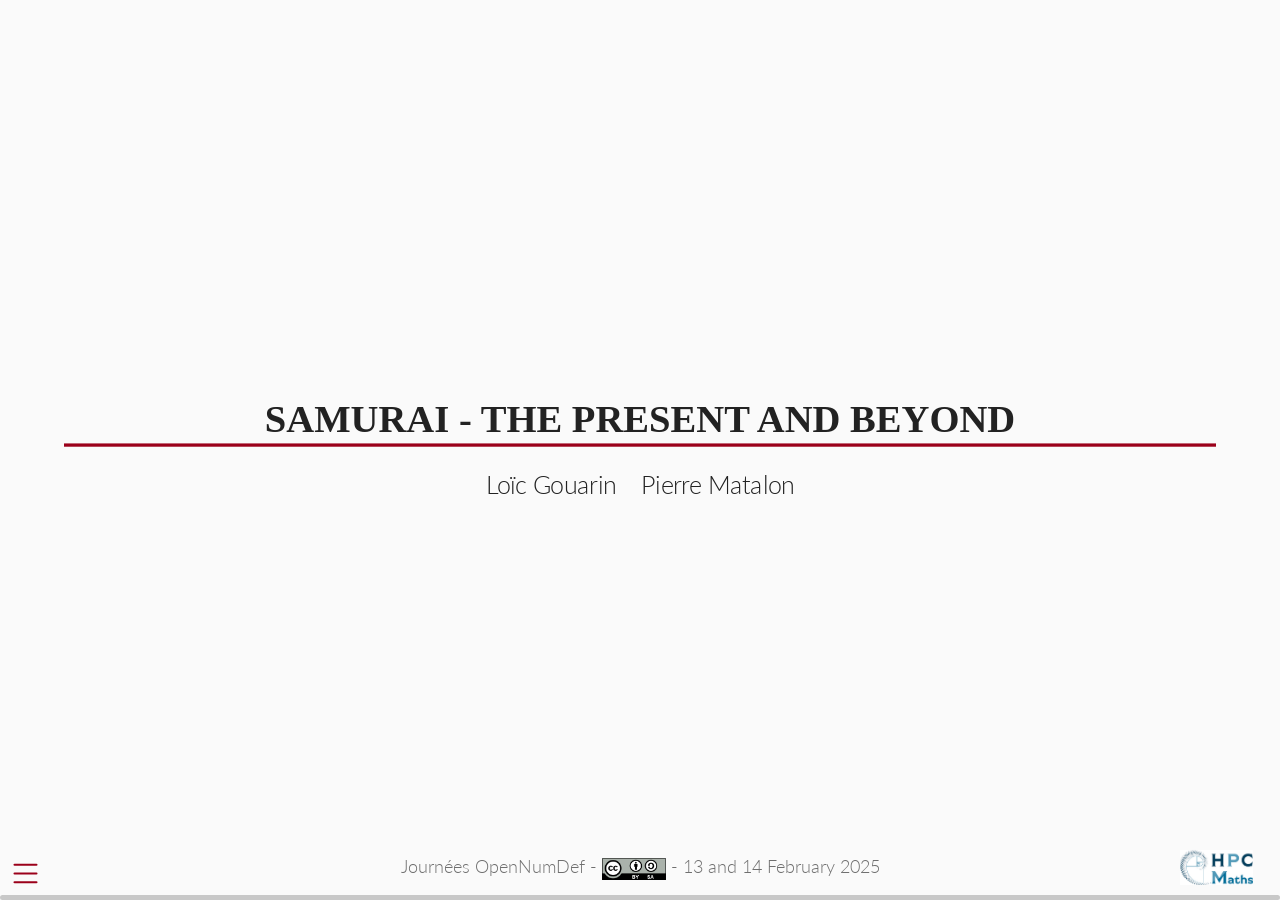
==== commit 4d77dfa6: "Built site for gh-pages" ====
--- a/talk.html
+++ b/talk.html
@@ -6,9 +6,8 @@
 <script src="talk_files/libs/quarto-html/tippy.umd.min.js"></script>
 <link href="talk_files/libs/quarto-html/tippy.css" rel="stylesheet">
 <link href="talk_files/libs/quarto-html/light-border.css" rel="stylesheet">
-<link href="talk_files/libs/quarto-html/quarto-html.min.css" rel="stylesheet" data-mode="light">
-<link href="talk_files/libs/quarto-html/quarto-syntax-highlighting.css" rel="stylesheet" id="quarto-text-highlighting-styles"><meta charset="utf-8">
-  <meta name="generator" content="quarto-1.5.57">
+<link href="talk_files/libs/quarto-html/quarto-syntax-highlighting-86daaaaad7353f9cc0c554efc1dd6d94.css" rel="stylesheet" id="quarto-text-highlighting-styles"><meta charset="utf-8">
+  <meta name="generator" content="quarto-1.6.40">
 
   <meta name="author" content="Loïc Gouarin">
   <meta name="author" content="Pierre Matalon">
@@ -96,210 +95,12 @@
     code span.vs { color: #032f62; } /* VerbatimString */
     code span.wa { color: #ff5555; } /* Warning */
   </style>
-  <link rel="stylesheet" href="talk_files/libs/revealjs/dist/theme/quarto.css">
+  <link rel="stylesheet" href="talk_files/libs/revealjs/dist/theme/quarto-bbe7401fe57d4b791b917637bb662036.css">
   <link rel="stylesheet" href="css/light.css">
   <link href="talk_files/libs/revealjs/plugin/quarto-line-highlight/line-highlight.css" rel="stylesheet">
   <link href="talk_files/libs/revealjs/plugin/reveal-menu/menu.css" rel="stylesheet">
   <link href="talk_files/libs/revealjs/plugin/reveal-menu/quarto-menu.css" rel="stylesheet">
   <link href="talk_files/libs/revealjs/plugin/quarto-support/footer.css" rel="stylesheet">
-  <style type="text/css">
-
-  .callout {
-    margin-top: 1em;
-    margin-bottom: 1em;  
-    border-radius: .25rem;
-  }
-
-  .callout.callout-style-simple { 
-    padding: 0em 0.5em;
-    border-left: solid #acacac .3rem;
-    border-right: solid 1px silver;
-    border-top: solid 1px silver;
-    border-bottom: solid 1px silver;
-    display: flex;
-  }
-
-  .callout.callout-style-default {
-    border-left: solid #acacac .3rem;
-    border-right: solid 1px silver;
-    border-top: solid 1px silver;
-    border-bottom: solid 1px silver;
-  }
-
-  .callout .callout-body-container {
-    flex-grow: 1;
-  }
-
-  .callout.callout-style-simple .callout-body {
-    font-size: 1rem;
-    font-weight: 400;
-  }
-
-  .callout.callout-style-default .callout-body {
-    font-size: 0.9rem;
-    font-weight: 400;
-  }
-
-  .callout.callout-titled.callout-style-simple .callout-body {
-    margin-top: 0.2em;
-  }
-
-  .callout:not(.callout-titled) .callout-body {
-      display: flex;
-  }
-
-  .callout:not(.no-icon).callout-titled.callout-style-simple .callout-content {
-    padding-left: 1.6em;
-  }
-
-  .callout.callout-titled .callout-header {
-    padding-top: 0.2em;
-    margin-bottom: -0.2em;
-  }
-
-  .callout.callout-titled .callout-title  p {
-    margin-top: 0.5em;
-    margin-bottom: 0.5em;
-  }
-    
-  .callout.callout-titled.callout-style-simple .callout-content  p {
-    margin-top: 0;
-  }
-
-  .callout.callout-titled.callout-style-default .callout-content  p {
-    margin-top: 0.7em;
-  }
-
-  .callout.callout-style-simple div.callout-title {
-    border-bottom: none;
-    font-size: .9rem;
-    font-weight: 600;
-    opacity: 75%;
-  }
-
-  .callout.callout-style-default  div.callout-title {
-    border-bottom: none;
-    font-weight: 600;
-    opacity: 85%;
-    font-size: 0.9rem;
-    padding-left: 0.5em;
-    padding-right: 0.5em;
-  }
-
-  .callout.callout-style-default div.callout-content {
-    padding-left: 0.5em;
-    padding-right: 0.5em;
-  }
-
-  .callout.callout-style-simple .callout-icon::before {
-    height: 1rem;
-    width: 1rem;
-    display: inline-block;
-    content: "";
-    background-repeat: no-repeat;
-    background-size: 1rem 1rem;
-  }
-
-  .callout.callout-style-default .callout-icon::before {
-    height: 0.9rem;
-    width: 0.9rem;
-    display: inline-block;
-    content: "";
-    background-repeat: no-repeat;
-    background-size: 0.9rem 0.9rem;
-  }
-
-  .callout-title {
-    display: flex
-  }
-    
-  .callout-icon::before {
-    margin-top: 1rem;
-    padding-right: .5rem;
-  }
-
-  .callout.no-icon::before {
-    display: none !important;
-  }
-
-  .callout.callout-titled .callout-body > .callout-content > :last-child {
-    padding-bottom: 0.5rem;
-    margin-bottom: 0;
-  }
-
-  .callout.callout-titled .callout-icon::before {
-    margin-top: .5rem;
-    padding-right: .5rem;
-  }
-
-  .callout:not(.callout-titled) .callout-icon::before {
-    margin-top: 1rem;
-    padding-right: .5rem;
-  }
-
-  /* Callout Types */
-
-  div.callout-note {
-    border-left-color: #4582ec !important;
-  }
-
-  div.callout-note .callout-icon::before {
-    background-image: url('[data-uri]');
-  }
-
-  div.callout-note.callout-style-default .callout-title {
-    background-color: #dae6fb
-  }
-
-  div.callout-important {
-    border-left-color: #d9534f !important;
-  }
-
-  div.callout-important .callout-icon::before {
-    background-image: url('[data-uri]');
-  }
-
-  div.callout-important.callout-style-default .callout-title {
-    background-color: #f7dddc
-  }
-
-  div.callout-warning {
-    border-left-color: #f0ad4e !important;
-  }
-
-  div.callout-warning .callout-icon::before {
-    background-image: url('[data-uri]');
-  }
-
-  div.callout-warning.callout-style-default .callout-title {
-    background-color: #fcefdc
-  }
-
-  div.callout-tip {
-    border-left-color: #02b875 !important;
-  }
-
-  div.callout-tip .callout-icon::before {
-    background-image: url('[data-uri]');
-  }
-
-  div.callout-tip.callout-style-default .callout-title {
-    background-color: #ccf1e3
-  }
-
-  div.callout-caution {
-    border-left-color: #fd7e14 !important;
-  }
-
-  div.callout-caution .callout-icon::before {
-    background-image: url('[data-uri]');
-  }
-
-  div.callout-caution.callout-style-default .callout-title {
-    background-color: #ffe5d0
-  }
-
-  </style>
   <style type="text/css">
     .reveal div.sourceCode {
       margin: 0;
@@ -619,15 +420,15 @@
 <li>Post-processing scripts</li>
 <li>Problem greater than 3 dimensions (e.g.&nbsp;plasma problems)</li>
 </ul>
-<div class="quarto-auto-generated-content">
+
+</section>
+    </div>
+  <div class="quarto-auto-generated-content" style="display: none;">
 <p><img src="figures/logo_HPC@Maths.jpg" class="slide-logo"></p>
 <div class="footer footer-default">
 <p>Journées OpenNumDef - <img width="5%" src="figures/by-sa.png"> - 13 and 14 February 2025</p>
 </div>
-</div>
-</section>
-    </div>
-  </div>
+</div></div>
 
   <script>window.backupDefine = window.define; window.define = undefined;</script>
   <script src="talk_files/libs/revealjs/dist/reveal.js"></script>
@@ -656,7 +457,8 @@
 'autoAnimateEasing': "ease",
 'autoAnimateDuration': 1,
 'autoAnimateUnmatched': true,
-'menu': {"side":"left","useTextContentForMissingTitles":true,"markers":false,"loadIcons":false,"custom":[{"title":"Tools","icon":"<i class=\"fas fa-gear\"></i>","content":"<ul class=\"slide-menu-items\">\n<li class=\"slide-tool-item active\" data-item=\"0\"><a href=\"#\" onclick=\"RevealMenuToolHandlers.fullscreen(event)\"><kbd>f</kbd> Fullscreen</a></li>\n<li class=\"slide-tool-item\" data-item=\"1\"><a href=\"#\" onclick=\"RevealMenuToolHandlers.speakerMode(event)\"><kbd>s</kbd> Speaker View</a></li>\n<li class=\"slide-tool-item\" data-item=\"2\"><a href=\"#\" onclick=\"RevealMenuToolHandlers.overview(event)\"><kbd>o</kbd> Slide Overview</a></li>\n<li class=\"slide-tool-item\" data-item=\"3\"><a href=\"#\" onclick=\"RevealMenuToolHandlers.togglePdfExport(event)\"><kbd>e</kbd> PDF Export Mode</a></li>\n<li class=\"slide-tool-item\" data-item=\"4\"><a href=\"#\" onclick=\"RevealMenuToolHandlers.keyboardHelp(event)\"><kbd>?</kbd> Keyboard Help</a></li>\n</ul>"}],"openButton":true},
+'jumpToSlide': true,
+'menu': {"side":"left","useTextContentForMissingTitles":true,"markers":false,"loadIcons":false,"custom":[{"title":"Tools","icon":"<i class=\"fas fa-gear\"></i>","content":"<ul class=\"slide-menu-items\">\n<li class=\"slide-tool-item active\" data-item=\"0\"><a href=\"#\" onclick=\"RevealMenuToolHandlers.fullscreen(event)\"><kbd>f</kbd> Fullscreen</a></li>\n<li class=\"slide-tool-item\" data-item=\"1\"><a href=\"#\" onclick=\"RevealMenuToolHandlers.speakerMode(event)\"><kbd>s</kbd> Speaker View</a></li>\n<li class=\"slide-tool-item\" data-item=\"2\"><a href=\"#\" onclick=\"RevealMenuToolHandlers.overview(event)\"><kbd>o</kbd> Slide Overview</a></li>\n<li class=\"slide-tool-item\" data-item=\"3\"><a href=\"#\" onclick=\"RevealMenuToolHandlers.togglePdfExport(event)\"><kbd>e</kbd> PDF Export Mode</a></li>\n<li class=\"slide-tool-item\" data-item=\"4\"><a href=\"#\" onclick=\"RevealMenuToolHandlers.toggleScrollView(event)\"><kbd>r</kbd> Scroll View Mode</a></li>\n<li class=\"slide-tool-item\" data-item=\"5\"><a href=\"#\" onclick=\"RevealMenuToolHandlers.keyboardHelp(event)\"><kbd>?</kbd> Keyboard Help</a></li>\n</ul>"}],"openButton":true},
 'smaller': false,
  
         // Display controls in the bottom right corner
@@ -810,7 +612,7 @@
         margin: 0.1,
 
         math: {
-          mathjax: 'https://cdnjs.cloudflare.com/ajax/libs/mathjax/2.7.0/MathJax.js',
+          mathjax: 'https://cdnjs.cloudflare.com/ajax/libs/mathjax/2.7.9/MathJax.js',
           config: 'TeX-AMS_HTML-full',
           tex2jax: {
             inlineMath: [['\\(','\\)']],
@@ -915,8 +717,6 @@
       });
       clipboard.on('success', onCopySuccess);
       if (window.document.getElementById('quarto-embedded-source-code-modal')) {
-        // For code content inside modals, clipBoardJS needs to be initialized with a container option
-        // TODO: Check when it could be a function (https://github.com/zenorocha/clipboard.js/issues/860)
         const clipboardModal = new window.ClipboardJS('.code-copy-button[data-in-quarto-modal]', {
           text: getTextToCopy,
           container: window.document.getElementById('quarto-embedded-source-code-modal')
--- a/talk_files/libs/quarto-html/quarto-syntax-highlighting-86daaaaad7353f9cc0c554efc1dd6d94.css
+++ b/talk_files/libs/quarto-html/quarto-syntax-highlighting-86daaaaad7353f9cc0c554efc1dd6d94.css
@@ -0,0 +1,179 @@
+/* quarto syntax highlight colors */
+:root {
+  --quarto-hl-al-color: #ff5555;
+  --quarto-hl-an-color: #6a737d;
+  --quarto-hl-at-color: #d73a49;
+  --quarto-hl-bn-color: #005cc5;
+  --quarto-hl-bu-color: #d73a49;
+  --quarto-hl-ch-color: #032f62;
+  --quarto-hl-co-color: #6a737d;
+  --quarto-hl-cv-color: #6a737d;
+  --quarto-hl-cn-color: #005cc5;
+  --quarto-hl-cf-color: #d73a49;
+  --quarto-hl-dt-color: #d73a49;
+  --quarto-hl-dv-color: #005cc5;
+  --quarto-hl-do-color: #6a737d;
+  --quarto-hl-er-color: #ff5555;
+  --quarto-hl-ex-color: #d73a49;
+  --quarto-hl-fl-color: #005cc5;
+  --quarto-hl-fu-color: #6f42c1;
+  --quarto-hl-im-color: #032f62;
+  --quarto-hl-in-color: #6a737d;
+  --quarto-hl-kw-color: #d73a49;
+  --quarto-hl-op-color: #24292e;
+  --quarto-hl-pp-color: #d73a49;
+  --quarto-hl-re-color: #6a737d;
+  --quarto-hl-sc-color: #005cc5;
+  --quarto-hl-ss-color: #032f62;
+  --quarto-hl-st-color: #032f62;
+  --quarto-hl-va-color: #e36209;
+  --quarto-hl-vs-color: #032f62;
+  --quarto-hl-wa-color: #ff5555;
+}
+
+/* other quarto variables */
+:root {
+  --quarto-font-monospace: SFMono-Regular, Menlo, Monaco, Consolas, "Liberation Mono", "Courier New", monospace;
+}
+
+code span.al {
+  font-weight: bold;
+  color: #ff5555;
+}
+
+code span.an {
+  color: #6a737d;
+}
+
+code span.at {
+  color: #d73a49;
+}
+
+code span.bn {
+  color: #005cc5;
+}
+
+code span.bu {
+  color: #d73a49;
+}
+
+code span.ch {
+  color: #032f62;
+}
+
+code span.co {
+  color: #6a737d;
+}
+
+code span.cv {
+  color: #6a737d;
+}
+
+code span.cn {
+  color: #005cc5;
+}
+
+code span.cf {
+  color: #d73a49;
+}
+
+code span.dt {
+  color: #d73a49;
+}
+
+code span.dv {
+  color: #005cc5;
+}
+
+code span.do {
+  color: #6a737d;
+}
+
+code span.er {
+  color: #ff5555;
+  text-decoration: underline;
+}
+
+code span.ex {
+  font-weight: bold;
+  color: #d73a49;
+}
+
+code span.fl {
+  color: #005cc5;
+}
+
+code span.fu {
+  color: #6f42c1;
+}
+
+code span.im {
+  color: #032f62;
+}
+
+code span.in {
+  color: #6a737d;
+}
+
+code span.kw {
+  color: #d73a49;
+}
+
+pre > code.sourceCode > span {
+  color: #24292e;
+}
+
+code span {
+  color: #24292e;
+}
+
+code.sourceCode > span {
+  color: #24292e;
+}
+
+div.sourceCode,
+div.sourceCode pre.sourceCode {
+  color: #24292e;
+}
+
+code span.op {
+  color: #24292e;
+}
+
+code span.pp {
+  color: #d73a49;
+}
+
+code span.re {
+  color: #6a737d;
+}
+
+code span.sc {
+  color: #005cc5;
+}
+
+code span.ss {
+  color: #032f62;
+}
+
+code span.st {
+  color: #032f62;
+}
+
+code span.va {
+  color: #e36209;
+}
+
+code span.vs {
+  color: #032f62;
+}
+
+code span.wa {
+  color: #ff5555;
+}
+
+.prevent-inlining {
+  content: "</";
+}
+
+/*# sourceMappingURL=b752922dc4d1f4ef998931025db9fd82.css.map */
--- a/talk_files/libs/revealjs/dist/theme/quarto-bbe7401fe57d4b791b917637bb662036.css
+++ b/talk_files/libs/revealjs/dist/theme/quarto-bbe7401fe57d4b791b917637bb662036.css
@@ -0,0 +1,8 @@
+@import"./fonts/source-sans-pro/source-sans-pro.css";:root{--r-background-color: #fff;--r-main-font: Source Sans Pro, Helvetica, sans-serif;--r-main-font-size: 40px;--r-main-color: #222;--r-block-margin: 12px;--r-heading-margin: 0 0 12px 0;--r-heading-font: Source Sans Pro, Helvetica, sans-serif;--r-heading-color: #222;--r-heading-line-height: 1.2;--r-heading-letter-spacing: normal;--r-heading-text-transform: none;--r-heading-text-shadow: none;--r-heading-font-weight: 600;--r-heading1-text-shadow: none;--r-heading1-size: 2.5em;--r-heading2-size: 1.6em;--r-heading3-size: 1.3em;--r-heading4-size: 1em;--r-code-font: SFMono-Regular, Menlo, Monaco, Consolas, Liberation Mono, Courier New, monospace;--r-link-color: #2a76dd;--r-link-color-dark: #1a53a1;--r-link-color-hover: #5692e4;--r-selection-background-color: #98bdef;--r-selection-color: #fff;--r-overlay-element-bg-color: 240, 240, 240;--r-overlay-element-fg-color: 0, 0, 0}.reveal-viewport{background:#fff;background-color:var(--r-background-color)}.reveal{font-family:var(--r-main-font);font-size:var(--r-main-font-size);font-weight:normal;color:var(--r-main-color)}.reveal ::selection{color:var(--r-selection-color);background:var(--r-selection-background-color);text-shadow:none}.reveal ::-moz-selection{color:var(--r-selection-color);background:var(--r-selection-background-color);text-shadow:none}.reveal .slides section,.reveal .slides section>section{line-height:1.3;font-weight:inherit}.reveal h1,.reveal h2,.reveal h3,.reveal h4,.reveal h5,.reveal h6{margin:var(--r-heading-margin);color:var(--r-heading-color);font-family:var(--r-heading-font);font-weight:var(--r-heading-font-weight);line-height:var(--r-heading-line-height);letter-spacing:var(--r-heading-letter-spacing);text-transform:var(--r-heading-text-transform);text-shadow:var(--r-heading-text-shadow);word-wrap:break-word}.reveal h1{font-size:var(--r-heading1-size)}.reveal h2{font-size:var(--r-heading2-size)}.reveal h3{font-size:var(--r-heading3-size)}.reveal h4{font-size:var(--r-heading4-size)}.reveal h1{text-shadow:var(--r-heading1-text-shadow)}.reveal p{margin:var(--r-block-margin) 0;line-height:1.3}.reveal h1:last-child,.reveal h2:last-child,.reveal h3:last-child,.reveal h4:last-child,.reveal h5:last-child,.reveal h6:last-child{margin-bottom:0}.reveal img,.reveal video,.reveal iframe{max-width:95%;max-height:95%}.reveal strong,.reveal b{font-weight:bold}.reveal em{font-style:italic}.reveal ol,.reveal dl,.reveal ul{display:inline-block;text-align:left;margin:0 0 0 1em}.reveal ol{list-style-type:decimal}.reveal ul{list-style-type:disc}.reveal ul ul{list-style-type:square}.reveal ul ul ul{list-style-type:circle}.reveal ul ul,.reveal ul ol,.reveal ol ol,.reveal ol ul{display:block;margin-left:40px}.reveal dt{font-weight:bold}.reveal dd{margin-left:40px}.reveal blockquote{display:block;position:relative;width:70%;margin:var(--r-block-margin) auto;padding:5px;font-style:italic;background:rgba(255,255,255,.05);box-shadow:0px 0px 2px rgba(0,0,0,.2)}.reveal blockquote p:first-child,.reveal blockquote p:last-child{display:inline-block}.reveal q{font-style:italic}.reveal pre{display:block;position:relative;width:90%;margin:var(--r-block-margin) auto;text-align:left;font-size:.55em;font-family:var(--r-code-font);line-height:1.2em;word-wrap:break-word;box-shadow:0px 5px 15px rgba(0,0,0,.15)}.reveal code{font-family:var(--r-code-font);text-transform:none;tab-size:2}.reveal pre code{display:block;padding:5px;overflow:auto;max-height:400px;word-wrap:normal}.reveal .code-wrapper{white-space:normal}.reveal .code-wrapper code{white-space:pre}.reveal table{margin:auto;border-collapse:collapse;border-spacing:0}.reveal table th{font-weight:bold}.reveal table th,.reveal table td{text-align:left;padding:.2em .5em .2em .5em;border-bottom:1px solid}.reveal table th[align=center],.reveal table td[align=center]{text-align:center}.reveal table th[align=right],.reveal table td[align=right]{text-align:right}.reveal table tbody tr:last-child th,.reveal table tbody tr:last-child td{border-bottom:none}.reveal sup{vertical-align:super;font-size:smaller}.reveal sub{vertical-align:sub;font-size:smaller}.reveal small{display:inline-block;font-size:.6em;line-height:1.2em;vertical-align:top}.reveal small *{vertical-align:top}.reveal img{margin:var(--r-block-margin) 0}.reveal a{color:var(--r-link-color);text-decoration:none;transition:color .15s ease}.reveal a:hover{color:var(--r-link-color-hover);text-shadow:none;border:none}.reveal .roll span:after{color:#fff;background:var(--r-link-color-dark)}.reveal .r-frame{border:4px solid var(--r-main-color);box-shadow:0 0 10px rgba(0,0,0,.15)}.reveal a .r-frame{transition:all .15s linear}.reveal a:hover .r-frame{border-color:var(--r-link-color);box-shadow:0 0 20px rgba(0,0,0,.55)}.reveal .controls{color:var(--r-link-color)}.reveal .progress{background:rgba(0,0,0,.2);color:var(--r-link-color)}@media print{.backgrounds{background-color:var(--r-background-color)}}.top-right{position:absolute;top:1em;right:1em}.visually-hidden{border:0;clip:rect(0 0 0 0);height:auto;margin:0;overflow:hidden;padding:0;position:absolute;width:1px;white-space:nowrap}.hidden{display:none !important}.zindex-bottom{z-index:-1 !important}figure.figure{display:block}.quarto-layout-panel{margin-bottom:1em}.quarto-layout-panel>figure{width:100%}.quarto-layout-panel>figure>figcaption,.quarto-layout-panel>.panel-caption{margin-top:10pt}.quarto-layout-panel>.table-caption{margin-top:0px}.table-caption p{margin-bottom:.5em}.quarto-layout-row{display:flex;flex-direction:row;align-items:flex-start}.quarto-layout-valign-top{align-items:flex-start}.quarto-layout-valign-bottom{align-items:flex-end}.quarto-layout-valign-center{align-items:center}.quarto-layout-cell{position:relative;margin-right:20px}.quarto-layout-cell:last-child{margin-right:0}.quarto-layout-cell figure,.quarto-layout-cell>p{margin:.2em}.quarto-layout-cell img{max-width:100%}.quarto-layout-cell .html-widget{width:100% !important}.quarto-layout-cell div figure p{margin:0}.quarto-layout-cell figure{display:block;margin-inline-start:0;margin-inline-end:0}.quarto-layout-cell table{display:inline-table}.quarto-layout-cell-subref figcaption,figure .quarto-layout-row figure figcaption{text-align:center;font-style:italic}.quarto-figure{position:relative;margin-bottom:1em}.quarto-figure>figure{width:100%;margin-bottom:0}.quarto-figure-left>figure>p,.quarto-figure-left>figure>div{text-align:left}.quarto-figure-center>figure>p,.quarto-figure-center>figure>div{text-align:center}.quarto-figure-right>figure>p,.quarto-figure-right>figure>div{text-align:right}.quarto-figure>figure>div.cell-annotation,.quarto-figure>figure>div code{text-align:left}figure>p:empty{display:none}figure>p:first-child{margin-top:0;margin-bottom:0}figure>figcaption.quarto-float-caption-bottom{margin-bottom:.5em}figure>figcaption.quarto-float-caption-top{margin-top:.5em}div[id^=tbl-]{position:relative}.quarto-figure>.anchorjs-link{position:absolute;top:.6em;right:.5em}div[id^=tbl-]>.anchorjs-link{position:absolute;top:.7em;right:.3em}.quarto-figure:hover>.anchorjs-link,div[id^=tbl-]:hover>.anchorjs-link,h2:hover>.anchorjs-link,h3:hover>.anchorjs-link,h4:hover>.anchorjs-link,h5:hover>.anchorjs-link,h6:hover>.anchorjs-link,.reveal-anchorjs-link>.anchorjs-link{opacity:1}#title-block-header{margin-block-end:1rem;position:relative;margin-top:-1px}#title-block-header .abstract{margin-block-start:1rem}#title-block-header .abstract .abstract-title{font-weight:600}#title-block-header a{text-decoration:none}#title-block-header .author,#title-block-header .date,#title-block-header .doi{margin-block-end:.2rem}#title-block-header .quarto-title-block>div{display:flex}#title-block-header .quarto-title-block>div>h1{flex-grow:1}#title-block-header .quarto-title-block>div>button{flex-shrink:0;height:2.25rem;margin-top:0}tr.header>th>p:last-of-type{margin-bottom:0px}table,table.table{margin-top:.5rem;margin-bottom:.5rem}caption,.table-caption{padding-top:.5rem;padding-bottom:.5rem;text-align:center}figure.quarto-float-tbl figcaption.quarto-float-caption-top{margin-top:.5rem;margin-bottom:.25rem;text-align:center}figure.quarto-float-tbl figcaption.quarto-float-caption-bottom{padding-top:.25rem;margin-bottom:.5rem;text-align:center}.utterances{max-width:none;margin-left:-8px}iframe{margin-bottom:1em}details{margin-bottom:1em}details[show]{margin-bottom:0}details>summary{color:#6f6f6f}details>summary>p:only-child{display:inline}pre.sourceCode,code.sourceCode{position:relative}dd code:not(.sourceCode),p code:not(.sourceCode){white-space:pre-wrap}code{white-space:pre}@media print{code{white-space:pre-wrap}}pre>code{display:block}pre>code.sourceCode{white-space:pre}pre>code.sourceCode>span>a:first-child::before{text-decoration:none}pre.code-overflow-wrap>code.sourceCode{white-space:pre-wrap}pre.code-overflow-scroll>code.sourceCode{white-space:pre}code a:any-link{color:inherit;text-decoration:none}code a:hover{color:inherit;text-decoration:underline}ul.task-list{padding-left:1em}[data-tippy-root]{display:inline-block}.tippy-content .footnote-back{display:none}.footnote-back{margin-left:.2em}.tippy-content{overflow-x:auto}.quarto-embedded-source-code{display:none}.quarto-unresolved-ref{font-weight:600}.quarto-cover-image{max-width:35%;float:right;margin-left:30px}.cell-output-display .widget-subarea{margin-bottom:1em}.cell-output-display:not(.no-overflow-x),.knitsql-table:not(.no-overflow-x){overflow-x:auto}.panel-input{margin-bottom:1em}.panel-input>div,.panel-input>div>div{display:inline-block;vertical-align:top;padding-right:12px}.panel-input>p:last-child{margin-bottom:0}.layout-sidebar{margin-bottom:1em}.layout-sidebar .tab-content{border:none}.tab-content>.page-columns.active{display:grid}div.sourceCode>iframe{width:100%;height:300px;margin-bottom:-0.5em}a{text-underline-offset:3px}.callout pre.sourceCode{padding-left:0}div.ansi-escaped-output{font-family:monospace;display:block}/*!
+*
+* ansi colors from IPython notebook's
+*
+* we also add `bright-[color]-` synonyms for the `-[color]-intense` classes since
+* that seems to be what ansi_up emits
+*
+*/.ansi-black-fg{color:#3e424d}.ansi-black-bg{background-color:#3e424d}.ansi-black-intense-black,.ansi-bright-black-fg{color:#282c36}.ansi-black-intense-black,.ansi-bright-black-bg{background-color:#282c36}.ansi-red-fg{color:#e75c58}.ansi-red-bg{background-color:#e75c58}.ansi-red-intense-red,.ansi-bright-red-fg{color:#b22b31}.ansi-red-intense-red,.ansi-bright-red-bg{background-color:#b22b31}.ansi-green-fg{color:#00a250}.ansi-green-bg{background-color:#00a250}.ansi-green-intense-green,.ansi-bright-green-fg{color:#007427}.ansi-green-intense-green,.ansi-bright-green-bg{background-color:#007427}.ansi-yellow-fg{color:#ddb62b}.ansi-yellow-bg{background-color:#ddb62b}.ansi-yellow-intense-yellow,.ansi-bright-yellow-fg{color:#b27d12}.ansi-yellow-intense-yellow,.ansi-bright-yellow-bg{background-color:#b27d12}.ansi-blue-fg{color:#208ffb}.ansi-blue-bg{background-color:#208ffb}.ansi-blue-intense-blue,.ansi-bright-blue-fg{color:#0065ca}.ansi-blue-intense-blue,.ansi-bright-blue-bg{background-color:#0065ca}.ansi-magenta-fg{color:#d160c4}.ansi-magenta-bg{background-color:#d160c4}.ansi-magenta-intense-magenta,.ansi-bright-magenta-fg{color:#a03196}.ansi-magenta-intense-magenta,.ansi-bright-magenta-bg{background-color:#a03196}.ansi-cyan-fg{color:#60c6c8}.ansi-cyan-bg{background-color:#60c6c8}.ansi-cyan-intense-cyan,.ansi-bright-cyan-fg{color:#258f8f}.ansi-cyan-intense-cyan,.ansi-bright-cyan-bg{background-color:#258f8f}.ansi-white-fg{color:#c5c1b4}.ansi-white-bg{background-color:#c5c1b4}.ansi-white-intense-white,.ansi-bright-white-fg{color:#a1a6b2}.ansi-white-intense-white,.ansi-bright-white-bg{background-color:#a1a6b2}.ansi-default-inverse-fg{color:#fff}.ansi-default-inverse-bg{background-color:#000}.ansi-bold{font-weight:bold}.ansi-underline{text-decoration:underline}:root{--quarto-body-bg: #fff;--quarto-body-color: #222;--quarto-text-muted: #6f6f6f;--quarto-border-color: #bbbbbb;--quarto-border-width: 1px;--quarto-border-radius: 4px}table.gt_table{color:var(--quarto-body-color);font-size:1em;width:100%;background-color:rgba(0,0,0,0);border-top-width:inherit;border-bottom-width:inherit;border-color:var(--quarto-border-color)}table.gt_table th.gt_column_spanner_outer{color:var(--quarto-body-color);background-color:rgba(0,0,0,0);border-top-width:inherit;border-bottom-width:inherit;border-color:var(--quarto-border-color)}table.gt_table th.gt_col_heading{color:var(--quarto-body-color);font-weight:bold;background-color:rgba(0,0,0,0)}table.gt_table thead.gt_col_headings{border-bottom:1px solid currentColor;border-top-width:inherit;border-top-color:var(--quarto-border-color)}table.gt_table thead.gt_col_headings:not(:first-child){border-top-width:1px;border-top-color:var(--quarto-border-color)}table.gt_table td.gt_row{border-bottom-width:1px;border-bottom-color:var(--quarto-border-color);border-top-width:0px}table.gt_table tbody.gt_table_body{border-top-width:1px;border-bottom-width:1px;border-bottom-color:var(--quarto-border-color);border-top-color:currentColor}div.columns{display:initial;gap:initial}div.column{display:inline-block;overflow-x:initial;vertical-align:top;width:50%}.code-annotation-tip-content{word-wrap:break-word}.code-annotation-container-hidden{display:none !important}dl.code-annotation-container-grid{display:grid;grid-template-columns:min-content auto}dl.code-annotation-container-grid dt{grid-column:1}dl.code-annotation-container-grid dd{grid-column:2}pre.sourceCode.code-annotation-code{padding-right:0}code.sourceCode .code-annotation-anchor{z-index:100;position:relative;float:right;background-color:rgba(0,0,0,0)}input[type=checkbox]{margin-right:.5ch}:root{--mermaid-bg-color: #fff;--mermaid-edge-color: #999;--mermaid-node-fg-color: #222;--mermaid-fg-color: #222;--mermaid-fg-color--lighter: #3c3c3c;--mermaid-fg-color--lightest: #555555;--mermaid-font-family: Source Sans Pro, Helvetica, sans-serif;--mermaid-label-bg-color: #fff;--mermaid-label-fg-color: #2a76dd;--mermaid-node-bg-color: rgba(42, 118, 221, 0.1);--mermaid-node-fg-color: #222}@media print{:root{font-size:11pt}#quarto-sidebar,#TOC,.nav-page{display:none}.page-columns .content{grid-column-start:page-start}.fixed-top{position:relative}.panel-caption,.figure-caption,figcaption{color:#666}}.code-copy-button{position:absolute;top:0;right:0;border:0;margin-top:5px;margin-right:5px;background-color:rgba(0,0,0,0);z-index:3}.code-copy-button:focus{outline:none}.code-copy-button-tooltip{font-size:.75em}pre.sourceCode:hover>.code-copy-button>.bi::before{display:inline-block;height:1rem;width:1rem;content:"";vertical-align:-0.125em;background-image:url('data:image/svg+xml,<svg xmlns="http://www.w3.org/2000/svg" width="16" height="16" fill="rgb(111, 111, 111)" viewBox="0 0 16 16"><path d="M4 1.5H3a2 2 0 0 0-2 2V14a2 2 0 0 0 2 2h10a2 2 0 0 0 2-2V3.5a2 2 0 0 0-2-2h-1v1h1a1 1 0 0 1 1 1V14a1 1 0 0 1-1 1H3a1 1 0 0 1-1-1V3.5a1 1 0 0 1 1-1h1v-1z"/><path d="M9.5 1a.5.5 0 0 1 .5.5v1a.5.5 0 0 1-.5.5h-3a.5.5 0 0 1-.5-.5v-1a.5.5 0 0 1 .5-.5h3zm-3-1A1.5 1.5 0 0 0 5 1.5v1A1.5 1.5 0 0 0 6.5 4h3A1.5 1.5 0 0 0 11 2.5v-1A1.5 1.5 0 0 0 9.5 0h-3z"/></svg>');background-repeat:no-repeat;background-size:1rem 1rem}pre.sourceCode:hover>.code-copy-button-checked>.bi::before{background-image:url('data:image/svg+xml,<svg xmlns="http://www.w3.org/2000/svg" width="16" height="16" fill="rgb(111, 111, 111)" viewBox="0 0 16 16"><path d="M13.854 3.646a.5.5 0 0 1 0 .708l-7 7a.5.5 0 0 1-.708 0l-3.5-3.5a.5.5 0 1 1 .708-.708L6.5 10.293l6.646-6.647a.5.5 0 0 1 .708 0z"/></svg>')}pre.sourceCode:hover>.code-copy-button:hover>.bi::before{background-image:url('data:image/svg+xml,<svg xmlns="http://www.w3.org/2000/svg" width="16" height="16" fill="rgb(42, 118, 221)" viewBox="0 0 16 16"><path d="M4 1.5H3a2 2 0 0 0-2 2V14a2 2 0 0 0 2 2h10a2 2 0 0 0 2-2V3.5a2 2 0 0 0-2-2h-1v1h1a1 1 0 0 1 1 1V14a1 1 0 0 1-1 1H3a1 1 0 0 1-1-1V3.5a1 1 0 0 1 1-1h1v-1z"/><path d="M9.5 1a.5.5 0 0 1 .5.5v1a.5.5 0 0 1-.5.5h-3a.5.5 0 0 1-.5-.5v-1a.5.5 0 0 1 .5-.5h3zm-3-1A1.5 1.5 0 0 0 5 1.5v1A1.5 1.5 0 0 0 6.5 4h3A1.5 1.5 0 0 0 11 2.5v-1A1.5 1.5 0 0 0 9.5 0h-3z"/></svg>')}pre.sourceCode:hover>.code-copy-button-checked:hover>.bi::before{background-image:url('data:image/svg+xml,<svg xmlns="http://www.w3.org/2000/svg" width="16" height="16" fill="rgb(42, 118, 221)"  viewBox="0 0 16 16"><path d="M13.854 3.646a.5.5 0 0 1 0 .708l-7 7a.5.5 0 0 1-.708 0l-3.5-3.5a.5.5 0 1 1 .708-.708L6.5 10.293l6.646-6.647a.5.5 0 0 1 .708 0z"/></svg>')}.panel-tabset [role=tablist]{border-bottom:1px solid #bbb;list-style:none;margin:0;padding:0;width:100%}.panel-tabset [role=tablist] *{-webkit-box-sizing:border-box;box-sizing:border-box}@media(min-width: 30em){.panel-tabset [role=tablist] li{display:inline-block}}.panel-tabset [role=tab]{border:1px solid rgba(0,0,0,0);border-top-color:#bbb;display:block;padding:.5em 1em;text-decoration:none}@media(min-width: 30em){.panel-tabset [role=tab]{border-top-color:rgba(0,0,0,0);display:inline-block;margin-bottom:-1px}}.panel-tabset [role=tab][aria-selected=true]{background-color:#bbb}@media(min-width: 30em){.panel-tabset [role=tab][aria-selected=true]{background-color:rgba(0,0,0,0);border:1px solid #bbb;border-bottom-color:#fff}}@media(min-width: 30em){.panel-tabset [role=tab]:hover:not([aria-selected=true]){border:1px solid #bbb}}.code-with-filename .code-with-filename-file{margin-bottom:0;padding-bottom:2px;padding-top:2px;padding-left:.7em;border:var(--quarto-border-width) solid var(--quarto-border-color);border-radius:var(--quarto-border-radius);border-bottom:0;border-bottom-left-radius:0%;border-bottom-right-radius:0%}.code-with-filename div.sourceCode,.reveal .code-with-filename div.sourceCode{margin-top:0;border-top-left-radius:0%;border-top-right-radius:0%}.code-with-filename .code-with-filename-file pre{margin-bottom:0}.code-with-filename .code-with-filename-file{background-color:rgba(219,219,219,.8)}.quarto-dark .code-with-filename .code-with-filename-file{background-color:#555}.code-with-filename .code-with-filename-file strong{font-weight:400}.reveal.center .slide aside,.reveal.center .slide div.aside{position:initial}section.has-light-background,section.has-light-background h1,section.has-light-background h2,section.has-light-background h3,section.has-light-background h4,section.has-light-background h5,section.has-light-background h6{color:#222}section.has-light-background a,section.has-light-background a:hover{color:#2a76dd}section.has-light-background code{color:#4758ab}section.has-dark-background,section.has-dark-background h1,section.has-dark-background h2,section.has-dark-background h3,section.has-dark-background h4,section.has-dark-background h5,section.has-dark-background h6{color:#fff}section.has-dark-background a,section.has-dark-background a:hover{color:#42affa}section.has-dark-background code{color:#ffa07a}#title-slide,div.reveal div.slides section.quarto-title-block{text-align:center}#title-slide .subtitle,div.reveal div.slides section.quarto-title-block .subtitle{margin-bottom:2.5rem}.reveal .slides{text-align:left}.reveal .title-slide h1{font-size:1.6em}.reveal[data-navigation-mode=linear] .title-slide h1{font-size:2.5em}.reveal div.sourceCode{border:1px solid #bbb;border-radius:4px}.reveal pre{width:100%;box-shadow:none;background-color:#fff;border:none;margin:0;font-size:.55em;line-height:1.3;font-family:SFMono-Regular,Menlo,Monaco,Consolas,"Liberation Mono","Courier New",monospace}.reveal pre code{background-color:#fff;font-size:inherit;color:#222;font-family:inherit}.reveal pre.sourceCode code{color:#222;font-size:inherit;background-color:inherit;white-space:pre;font-family:inherit;padding:6px 9px;max-height:500px}.reveal .code-with-filename .code-with-filename-file pre{background-color:unset}.reveal code{color:var(--quarto-hl-fu-color);font-size:.875em;background-color:rgba(0,0,0,0);white-space:pre-wrap;font-family:SFMono-Regular,Menlo,Monaco,Consolas,"Liberation Mono","Courier New",monospace}.reveal .column-output-location{display:flex;align-items:stretch}.reveal .column-output-location .column:first-of-type div.sourceCode{height:100%;background-color:#fff}.reveal blockquote{display:block;position:relative;color:#6f6f6f;width:unset;margin:var(--r-block-margin) auto;padding:.625rem 1.75rem;border-left:.25rem solid #6f6f6f;font-style:normal;background:none;box-shadow:none}.reveal blockquote p:first-child,.reveal blockquote p:last-child{display:block}.reveal .slide aside,.reveal .slide div.aside{position:absolute;bottom:20px;font-size:0.7em;color:#6f6f6f}.reveal .slide sup{font-size:0.7em}.reveal .slide.scrollable aside,.reveal .slide.scrollable div.aside{position:relative;margin-top:1em}.reveal .slide aside .aside-footnotes{margin-bottom:0}.reveal .slide aside .aside-footnotes li:first-of-type{margin-top:0}.reveal .layout-sidebar{display:flex;width:100%;margin-top:.8em}.reveal .layout-sidebar .panel-sidebar{width:270px}.reveal .layout-sidebar-left .panel-sidebar{margin-right:calc(0.5em*2)}.reveal .layout-sidebar-right .panel-sidebar{margin-left:calc(0.5em*2)}.reveal .layout-sidebar .panel-fill,.reveal .layout-sidebar .panel-center,.reveal .layout-sidebar .panel-tabset{flex:1}.reveal .panel-input,.reveal .panel-sidebar{font-size:.5em;padding:.5em;border-style:solid;border-color:#bbb;border-width:1px;border-radius:4px;background-color:#f8f9fa}.reveal .panel-sidebar :first-child,.reveal .panel-fill :first-child{margin-top:0}.reveal .panel-sidebar :last-child,.reveal .panel-fill :last-child{margin-bottom:0}.panel-input>div,.panel-input>div>div{vertical-align:middle;padding-right:1em}.reveal p,.reveal .slides section,.reveal .slides section>section{line-height:1.3}.reveal.smaller .slides section{font-size:0.7em}.reveal.smaller .slides section section{font-size:inherit}.reveal.smaller .slides h1{font-size:calc(2.5em/0.7)}.reveal.smaller .slides h2{font-size:calc(1.6em/0.7)}.reveal.smaller .slides h3{font-size:calc(1.3em/0.7)}.reveal .slides section.smaller{font-size:0.7em}.reveal .slides section.smaller h1{font-size:calc(2.5em/0.7)}.reveal .slides section.smaller h2{font-size:calc(1.6em/0.7)}.reveal .slides section.smaller h3{font-size:calc(1.3em/0.7)}.reveal .slides section div.callout{font-size:0.7em}.reveal .slides section div.callout h1{font-size:calc(2.5em/0.7)}.reveal .slides section div.callout h2{font-size:calc(1.6em/0.7)}.reveal .slides section div.callout h3{font-size:calc(1.3em/0.7)}.reveal .columns>.column>:not(ul,ol){margin-left:.25rem;margin-right:.25rem}.reveal .columns>.column:first-child>:not(ul,ol){margin-right:.5rem;margin-left:0}.reveal .columns>.column:last-child>:not(ul,ol){margin-right:0;margin-left:.5rem}.reveal .slide-number{color:#5692e4;background-color:#fff}.reveal .footer{color:#6f6f6f}.reveal .footer a{color:#2a76dd}.reveal .footer.has-dark-background{color:#fff}.reveal .footer.has-dark-background a{color:#7bc6fa}.reveal .footer.has-light-background{color:#505050}.reveal .footer.has-light-background a{color:#6a9bdd}.reveal .slide-number{color:#6f6f6f}.reveal .slide-number.has-dark-background{color:#fff}.reveal .slide-number.has-light-background{color:#505050}.reveal .slide figure>figcaption,.reveal .slide img.stretch+p.caption,.reveal .slide img.r-stretch+p.caption{font-size:0.7em}@media screen and (min-width: 500px){.reveal .controls[data-controls-layout=edges] .navigate-left{left:.2em}.reveal .controls[data-controls-layout=edges] .navigate-right{right:.2em}.reveal .controls[data-controls-layout=edges] .navigate-up{top:.4em}.reveal .controls[data-controls-layout=edges] .navigate-down{bottom:2.3em}}.tippy-box[data-theme~=light-border]{background-color:#fff;color:#222;border-radius:4px;border:solid 1px #6f6f6f;font-size:.6em}.tippy-box[data-theme~=light-border] .tippy-arrow{color:#6f6f6f}.tippy-box[data-placement^=bottom]>.tippy-content{padding:7px 10px;z-index:1}.reveal .panel-tabset [role=tab]{padding:.25em .7em}.reveal .slide-menu-button .fa-bars::before{background-image:url('data:image/svg+xml,<svg xmlns="http://www.w3.org/2000/svg" width="16" height="16" fill="rgb(42, 118, 221)" class="bi bi-list" viewBox="0 0 16 16"><path fill-rule="evenodd" d="M2.5 12a.5.5 0 0 1 .5-.5h10a.5.5 0 0 1 0 1H3a.5.5 0 0 1-.5-.5zm0-4a.5.5 0 0 1 .5-.5h10a.5.5 0 0 1 0 1H3a.5.5 0 0 1-.5-.5zm0-4a.5.5 0 0 1 .5-.5h10a.5.5 0 0 1 0 1H3a.5.5 0 0 1-.5-.5z"/></svg>')}.reveal .slide-chalkboard-buttons .fa-easel2::before{background-image:url('data:image/svg+xml,<svg xmlns="http://www.w3.org/2000/svg" width="16" height="16" fill="rgb(42, 118, 221)" class="bi bi-easel2" viewBox="0 0 16 16"><path fill-rule="evenodd" d="M8 0a.5.5 0 0 1 .447.276L8.81 1h4.69A1.5 1.5 0 0 1 15 2.5V11h.5a.5.5 0 0 1 0 1h-2.86l.845 3.379a.5.5 0 0 1-.97.242L12.11 14H3.89l-.405 1.621a.5.5 0 0 1-.97-.242L3.36 12H.5a.5.5 0 0 1 0-1H1V2.5A1.5 1.5 0 0 1 2.5 1h4.691l.362-.724A.5.5 0 0 1 8 0ZM2 11h12V2.5a.5.5 0 0 0-.5-.5h-11a.5.5 0 0 0-.5.5V11Zm9.61 1H4.39l-.25 1h7.72l-.25-1Z"/></svg>')}.reveal .slide-chalkboard-buttons .fa-brush::before{background-image:url('data:image/svg+xml,<svg xmlns="http://www.w3.org/2000/svg" width="16" height="16" fill="rgb(42, 118, 221)" class="bi bi-brush" viewBox="0 0 16 16"><path d="M15.825.12a.5.5 0 0 1 .132.584c-1.53 3.43-4.743 8.17-7.095 10.64a6.067 6.067 0 0 1-2.373 1.534c-.018.227-.06.538-.16.868-.201.659-.667 1.479-1.708 1.74a8.118 8.118 0 0 1-3.078.132 3.659 3.659 0 0 1-.562-.135 1.382 1.382 0 0 1-.466-.247.714.714 0 0 1-.204-.288.622.622 0 0 1 .004-.443c.095-.245.316-.38.461-.452.394-.197.625-.453.867-.826.095-.144.184-.297.287-.472l.117-.198c.151-.255.326-.54.546-.848.528-.739 1.201-.925 1.746-.896.126.007.243.025.348.048.062-.172.142-.38.238-.608.261-.619.658-1.419 1.187-2.069 2.176-2.67 6.18-6.206 9.117-8.104a.5.5 0 0 1 .596.04zM4.705 11.912a1.23 1.23 0 0 0-.419-.1c-.246-.013-.573.05-.879.479-.197.275-.355.532-.5.777l-.105.177c-.106.181-.213.362-.32.528a3.39 3.39 0 0 1-.76.861c.69.112 1.736.111 2.657-.12.559-.139.843-.569.993-1.06a3.122 3.122 0 0 0 .126-.75l-.793-.792zm1.44.026c.12-.04.277-.1.458-.183a5.068 5.068 0 0 0 1.535-1.1c1.9-1.996 4.412-5.57 6.052-8.631-2.59 1.927-5.566 4.66-7.302 6.792-.442.543-.795 1.243-1.042 1.826-.121.288-.214.54-.275.72v.001l.575.575zm-4.973 3.04.007-.005a.031.031 0 0 1-.007.004zm3.582-3.043.002.001h-.002z"/></svg>')}/*! light */.reveal ol[type=a]{list-style-type:lower-alpha}.reveal ol[type=a s]{list-style-type:lower-alpha}.reveal ol[type=A s]{list-style-type:upper-alpha}.reveal ol[type=i]{list-style-type:lower-roman}.reveal ol[type=i s]{list-style-type:lower-roman}.reveal ol[type=I s]{list-style-type:upper-roman}.reveal ol[type="1"]{list-style-type:decimal}.reveal ul.task-list{list-style:none}.reveal ul.task-list li input[type=checkbox]{width:2em;height:2em;margin:0 1em .5em -1.6em;vertical-align:middle}div.cell-output-display div.pagedtable-wrapper table.table{font-size:.6em}.reveal .code-annotation-container-hidden{display:none}.reveal code.sourceCode button.code-annotation-anchor,.reveal code.sourceCode .code-annotation-anchor{font-family:SFMono-Regular,Menlo,Monaco,Consolas,"Liberation Mono","Courier New",monospace;color:var(--quarto-hl-co-color);border:solid var(--quarto-hl-co-color) 1px;border-radius:50%;font-size:.7em;line-height:1.2em;margin-top:2px;user-select:none;-webkit-user-select:none;-moz-user-select:none;-ms-user-select:none;-o-user-select:none}.reveal code.sourceCode button.code-annotation-anchor{cursor:pointer}.reveal code.sourceCode a.code-annotation-anchor{text-align:center;vertical-align:middle;text-decoration:none;cursor:default;height:1.2em;width:1.2em}.reveal code.sourceCode.fragment a.code-annotation-anchor{left:auto}.reveal #code-annotation-line-highlight-gutter{width:100%;border-top:solid var(--quarto-hl-co-color) 1px;border-bottom:solid var(--quarto-hl-co-color) 1px;z-index:2}.reveal #code-annotation-line-highlight{margin-left:-8em;width:calc(100% + 4em);border-top:solid var(--quarto-hl-co-color) 1px;border-bottom:solid var(--quarto-hl-co-color) 1px;z-index:2;margin-bottom:-2px}.reveal code.sourceCode .code-annotation-anchor.code-annotation-active{background-color:var(--quarto-hl-normal-color, #aaaaaa);border:solid var(--quarto-hl-normal-color, #aaaaaa) 1px;color:#fff;font-weight:bolder}.reveal pre.code-annotation-code{padding-top:0;padding-bottom:0}.reveal pre.code-annotation-code code{z-index:3;padding-left:0px}.reveal dl.code-annotation-container-grid{margin-left:.1em}.reveal dl.code-annotation-container-grid dt{margin-top:.65rem;font-family:SFMono-Regular,Menlo,Monaco,Consolas,"Liberation Mono","Courier New",monospace;border:solid #222 1px;border-radius:50%;height:1.3em;width:1.3em;line-height:1.3em;font-size:.5em;text-align:center;vertical-align:middle;text-decoration:none}.reveal dl.code-annotation-container-grid dd{margin-left:.25em}.reveal .scrollable ol li:first-child:nth-last-child(n+10),.reveal .scrollable ol li:first-child:nth-last-child(n+10)~li{margin-left:1em}kbd{font-family:SFMono-Regular,Menlo,Monaco,Consolas,"Liberation Mono","Courier New",monospace;font-size:40px;color:#222;background-color:#f8f9fa;border:1px solid;border-color:#bbb;border-radius:5px;padding:.4rem .4rem}:root{--r-inline-code-font: SFMono-Regular, Menlo, Monaco, Consolas, Liberation Mono, Courier New, monospace;--r-block-code-font: SFMono-Regular, Menlo, Monaco, Consolas, Liberation Mono, Courier New, monospace;--r-inline-code-font-size: 0.875em;--r-block-code-font-size: 0.55em}.reveal a{font-weight:400;background-color:rgba(0,0,0,0);text-decoration:inherit}.reveal div.callout{margin-top:1rem;margin-bottom:1rem;border-radius:4px;overflow-wrap:break-word}.reveal div.callout.callout-style-simple,.reveal div.callout.callout-style-default{border-left:.3rem solid #acacac;border-right:solid 1px #bbb;border-top:solid 1px #bbb;border-bottom:solid 1px #bbb}.reveal div.callout.callout-style-simple div.callout-body,.reveal div.callout.callout-style-simple div.callout-title,.reveal div.callout.callout-style-default div.callout-body,.reveal div.callout.callout-style-default div.callout-title{font-size:inherit;border-bottom:none;font-weight:600}.reveal div.callout.callout-style-simple div.callout-title p,.reveal div.callout.callout-style-default div.callout-title p{margin-top:.5em;margin-bottom:.5em}.reveal div.callout.callout-style-simple div.callout-title,.reveal div.callout.callout-style-default div.callout-title{display:flex;align-items:center}.reveal div.callout.callout-style-simple .callout-icon::before,.reveal div.callout.callout-style-default .callout-icon::before{height:1.25em;width:1.25em;background-size:1.25em 1.25em}.reveal div.callout.callout-style-simple.callout-titled .callout-body>.callout-content>:last-child,.reveal div.callout.callout-style-default.callout-titled .callout-body>.callout-content>:last-child{margin-bottom:var(--r-block-margin)}.reveal div.callout.callout-style-simple.callout-titled .callout-body>.callout-content>:last-child:not(div.sourceCode),.reveal div.callout.callout-style-default.callout-titled .callout-body>.callout-content>:last-child:not(div.sourceCode){padding-bottom:.5rem;margin-bottom:0}.reveal div.callout.callout-style-simple.callout-titled .callout-icon::before,.reveal div.callout.callout-style-default.callout-titled .callout-icon::before{margin-top:.25em;padding-right:.25em}.reveal div.callout.callout-style-simple.no-icon::before,.reveal div.callout.callout-style-default.no-icon::before{display:none !important}.reveal div.callout.callout-style-simple{padding:0em .5em;display:flex}.reveal div.callout.callout-style-simple.callout-titled .callout-body{margin-top:.2em}.reveal div.callout.callout-style-simple.callout-titled:not(.no-icon) .callout-content{padding-left:1.6em}.reveal div.callout.callout-style-simple.callout-titled .callout-content p{margin-top:0}.reveal div.callout.callout-style-simple:not(.callout-titled) .callout-body{display:flex}.reveal div.callout.callout-style-simple:not(.callout-titled) .callout-icon::before{margin-top:var(--r-block-margin);padding-right:.5em}.reveal div.callout.callout-style-simple:not(.callout-titled) .callout-body>.callout-content>div.sourceCode:last-child{margin-bottom:1rem}.reveal div.callout.callout-style-simple:not(.callout-titled) .callout-body>.callout-content>:first-child{margin-top:var(--r-block-margin)}.reveal div.callout.callout-style-simple .callout-icon::before{display:inline-block;content:"";background-repeat:no-repeat}.reveal div.callout.callout-style-simple div.callout-title{opacity:75%}.reveal div.callout.callout-style-simple div.callout-body{font-weight:400}.reveal div.callout.callout-style-default.callout-titled .callout-content p{margin-top:.7em}.reveal div.callout.callout-style-default .callout-icon::before{display:inline-block;content:"";background-repeat:no-repeat}.reveal div.callout.callout-style-default div.callout-body{font-weight:400}.reveal div.callout.callout-style-default div.callout-title{opacity:85%;padding-left:.5em;padding-right:.5em}.reveal div.callout.callout-style-default div.callout-content{padding-left:.5em;padding-right:.5em}.reveal div.callout .callout-body-container{flex-grow:1}.reveal div.callout.callout-note{border-left-color:#0d6efd}.reveal div.callout.callout-note.callout-style-default .callout-title{background-color:#e7f1ff}.reveal div.callout.callout-note .callout-icon::before{background-image:url('data:image/svg+xml,<svg xmlns="http://www.w3.org/2000/svg" width="16" height="16" style="fill: %230c63e4" class="bi bi-info-circle" viewBox="0 0 16 16"><path d="M8 15A7 7 0 1 1 8 1a7 7 0 0 1 0 14zm0 1A8 8 0 1 0 8 0a8 8 0 0 0 0 16z"/><path d="m8.93 6.588-2.29.287-.082.38.45.083c.294.07.352.176.288.469l-.738 3.468c-.194.897.105 1.319.808 1.319.545 0 1.178-.252 1.465-.598l.088-.416c-.2.176-.492.246-.686.246-.275 0-.375-.193-.304-.533L8.93 6.588zM9 4.5a1 1 0 1 1-2 0 1 1 0 0 1 2 0z"/></svg>');}.reveal div.callout.callout-tip{border-left-color:#198754}.reveal div.callout.callout-tip.callout-style-default .callout-title{background-color:#e8f3ee}.reveal div.callout.callout-tip .callout-icon::before{background-image:url('data:image/svg+xml,<svg xmlns="http://www.w3.org/2000/svg" width="16" height="16" style="fill: %23177a4c" class="bi bi-lightbulb" viewBox="0 0 16 16"><path d="M2 6a6 6 0 1 1 10.174 4.31c-.203.196-.359.4-.453.619l-.762 1.769A.5.5 0 0 1 10.5 13a.5.5 0 0 1 0 1 .5.5 0 0 1 0 1l-.224.447a1 1 0 0 1-.894.553H6.618a1 1 0 0 1-.894-.553L5.5 15a.5.5 0 0 1 0-1 .5.5 0 0 1 0-1 .5.5 0 0 1-.46-.302l-.761-1.77a1.964 1.964 0 0 0-.453-.618A5.984 5.984 0 0 1 2 6zm6-5a5 5 0 0 0-3.479 8.592c.263.254.514.564.676.941L5.83 12h4.342l.632-1.467c.162-.377.413-.687.676-.941A5 5 0 0 0 8 1z"/></svg>');}.reveal div.callout.callout-warning{border-left-color:#ffc107}.reveal div.callout.callout-warning.callout-style-default .callout-title{background-color:#fff9e6}.reveal div.callout.callout-warning .callout-icon::before{background-image:url('data:image/svg+xml,<svg xmlns="http://www.w3.org/2000/svg" width="16" height="16" style="fill: %23e6ae06" class="bi bi-exclamation-triangle" viewBox="0 0 16 16"><path d="M7.938 2.016A.13.13 0 0 1 8.002 2a.13.13 0 0 1 .063.016.146.146 0 0 1 .054.057l6.857 11.667c.036.06.035.124.002.183a.163.163 0 0 1-.054.06.116.116 0 0 1-.066.017H1.146a.115.115 0 0 1-.066-.017.163.163 0 0 1-.054-.06.176.176 0 0 1 .002-.183L7.884 2.073a.147.147 0 0 1 .054-.057zm1.044-.45a1.13 1.13 0 0 0-1.96 0L.165 13.233c-.457.778.091 1.767.98 1.767h13.713c.889 0 1.438-.99.98-1.767L8.982 1.566z"/><path d="M7.002 12a1 1 0 1 1 2 0 1 1 0 0 1-2 0zM7.1 5.995a.905.905 0 1 1 1.8 0l-.35 3.507a.552.552 0 0 1-1.1 0L7.1 5.995z"/></svg>');}.reveal div.callout.callout-caution{border-left-color:#fd7e14}.reveal div.callout.callout-caution.callout-style-default .callout-title{background-color:#fff2e8}.reveal div.callout.callout-caution .callout-icon::before{background-image:url('data:image/svg+xml,<svg xmlns="http://www.w3.org/2000/svg" width="16" height="16" style="fill: %23e47112" class="bi bi-cone-striped" viewBox="0 0 16 16"><path d="M9.97 4.88l.953 3.811C10.158 8.878 9.14 9 8 9c-1.14 0-2.159-.122-2.923-.309L6.03 4.88C6.635 4.957 7.3 5 8 5s1.365-.043 1.97-.12zm-.245-.978L8.97.88C8.718-.13 7.282-.13 7.03.88L6.274 3.9C6.8 3.965 7.382 4 8 4c.618 0 1.2-.036 1.725-.098zm4.396 8.613a.5.5 0 0 1 .037.96l-6 2a.5.5 0 0 1-.316 0l-6-2a.5.5 0 0 1 .037-.96l2.391-.598.565-2.257c.862.212 1.964.339 3.165.339s2.303-.127 3.165-.339l.565 2.257 2.391.598z"/></svg>');}.reveal div.callout.callout-important{border-left-color:#dc3545}.reveal div.callout.callout-important.callout-style-default .callout-title{background-color:#fcebec}.reveal div.callout.callout-important .callout-icon::before{background-image:url('data:image/svg+xml,<svg xmlns="http://www.w3.org/2000/svg" width="16" height="16" style="fill: %23c6303e" class="bi bi-exclamation-circle" viewBox="0 0 16 16"><path d="M8 15A7 7 0 1 1 8 1a7 7 0 0 1 0 14zm0 1A8 8 0 1 0 8 0a8 8 0 0 0 0 16z"/><path d="M7.002 11a1 1 0 1 1 2 0 1 1 0 0 1-2 0zM7.1 4.995a.905.905 0 1 1 1.8 0l-.35 3.507a.552.552 0 0 1-1.1 0L7.1 4.995z"/></svg>');}.reveal .quarto-title-block .quarto-title-authors{display:flex;justify-content:center}.reveal .quarto-title-block .quarto-title-authors .quarto-title-author{padding-left:.5em;padding-right:.5em}.reveal .quarto-title-block .quarto-title-authors .quarto-title-author a,.reveal .quarto-title-block .quarto-title-authors .quarto-title-author a:hover,.reveal .quarto-title-block .quarto-title-authors .quarto-title-author a:visited,.reveal .quarto-title-block .quarto-title-authors .quarto-title-author a:active{color:inherit;text-decoration:none}.reveal .quarto-title-block .quarto-title-authors .quarto-title-author .quarto-title-author-name{margin-bottom:.1rem}.reveal .quarto-title-block .quarto-title-authors .quarto-title-author .quarto-title-author-email{margin-top:0px;margin-bottom:.4em;font-size:.6em}.reveal .quarto-title-block .quarto-title-authors .quarto-title-author .quarto-title-author-orcid img{margin-bottom:4px}.reveal .quarto-title-block .quarto-title-authors .quarto-title-author .quarto-title-affiliation{font-size:.7em;margin-top:0px;margin-bottom:8px}.reveal .quarto-title-block .quarto-title-authors .quarto-title-author .quarto-title-affiliation:first{margin-top:12px}:root{--quarto-scss-export-link-color-bg: transparent;--quarto-scss-export-body-bg: #fff;--quarto-scss-export-body-color: #222;--quarto-scss-export-text-muted: #6f6f6f;--quarto-scss-export-gray-200: #e9ecef;--quarto-scss-export-gray-100: #f8f9fa;--quarto-scss-export-gray-900: #212529;--quarto-scss-export-primary: #2a76dd;--quarto-scss-export-link-color: #2a76dd;--quarto-scss-export-link-color-hover: #5692e4;--quarto-scss-export-selection-bg: #98bdef;--quarto-scss-export-selection-color: #fff;--quarto-scss-export-border-color: #6f6f6f;--quarto-scss-export-presentation-heading-color: #222;--quarto-scss-export-presentation-list-bullet-color: #222;--quarto-scss-export-code-block-bg: #fff;--quarto-scss-export-code-block-border-color: #bbbbbb;--quarto-scss-export-code-block-color: #222;--quarto-scss-export-code-bg: transparent;--quarto-scss-export-tabset-border-color: #bbbbbb;--quarto-scss-export-table-border-color: #bbbbbb;--quarto-scss-export-input-panel-border-color: #bbbbbb;--quarto-scss-export-input-panel-bg: rgb(248, 249, 250);--quarto-scss-export-callout-color-note: #0d6efd;--quarto-scss-export-callout-color-tip: #198754;--quarto-scss-export-callout-color-important: #dc3545;--quarto-scss-export-callout-color-caution: #fd7e14;--quarto-scss-export-callout-color-warning: #ffc107;--quarto-scss-export-light-bg-text-color: #222;--quarto-scss-export-dark-bg-text-color: #fff;--quarto-scss-export-light-bg-link-color: #2a76dd;--quarto-scss-export-dark-bg-link-color: #42affa;--quarto-scss-export-light-bg-code-color: #4758ab;--quarto-scss-export-dark-bg-code-color: #ffa07a;--quarto-scss-export-kbd-color: #222;--quarto-scss-export-kbd-bg: #f8f9fa;--quarto-scss-export-revealjs-heading-color: #222;--quarto-scss-export-revealjs-list-bullet-color: #222;--quarto-scss-export-backgroundColor: #fff;--quarto-scss-export-mainColor: #222;--quarto-scss-export-headingColor: #222;--quarto-scss-export-linkColor: #2a76dd;--quarto-scss-export-linkColorHover: #5692e4;--quarto-scss-export-selectionBackgroundColor: #98bdef;--quarto-scss-export-selectionColor: #fff;--quarto-scss-export-btn-code-copy-color: #6f6f6f;--quarto-scss-export-btn-code-copy-color-active: #2a76dd;--quarto-scss-export-secondary: #999;--quarto-scss-export-mermaid-bg-color: #fff;--quarto-scss-export-mermaid-edge-color: #999;--quarto-scss-export-mermaid-node-fg-color: #222;--quarto-scss-export-mermaid-fg-color: #222;--quarto-scss-export-mermaid-fg-color--lighter: #3c3c3c;--quarto-scss-export-mermaid-fg-color--lightest: #555555;--quarto-scss-export-mermaid-label-bg-color: #fff;--quarto-scss-export-mermaid-label-fg-color: #2a76dd;--quarto-scss-export-mermaid-node-bg-color: rgba(42, 118, 221, 0.1)}
